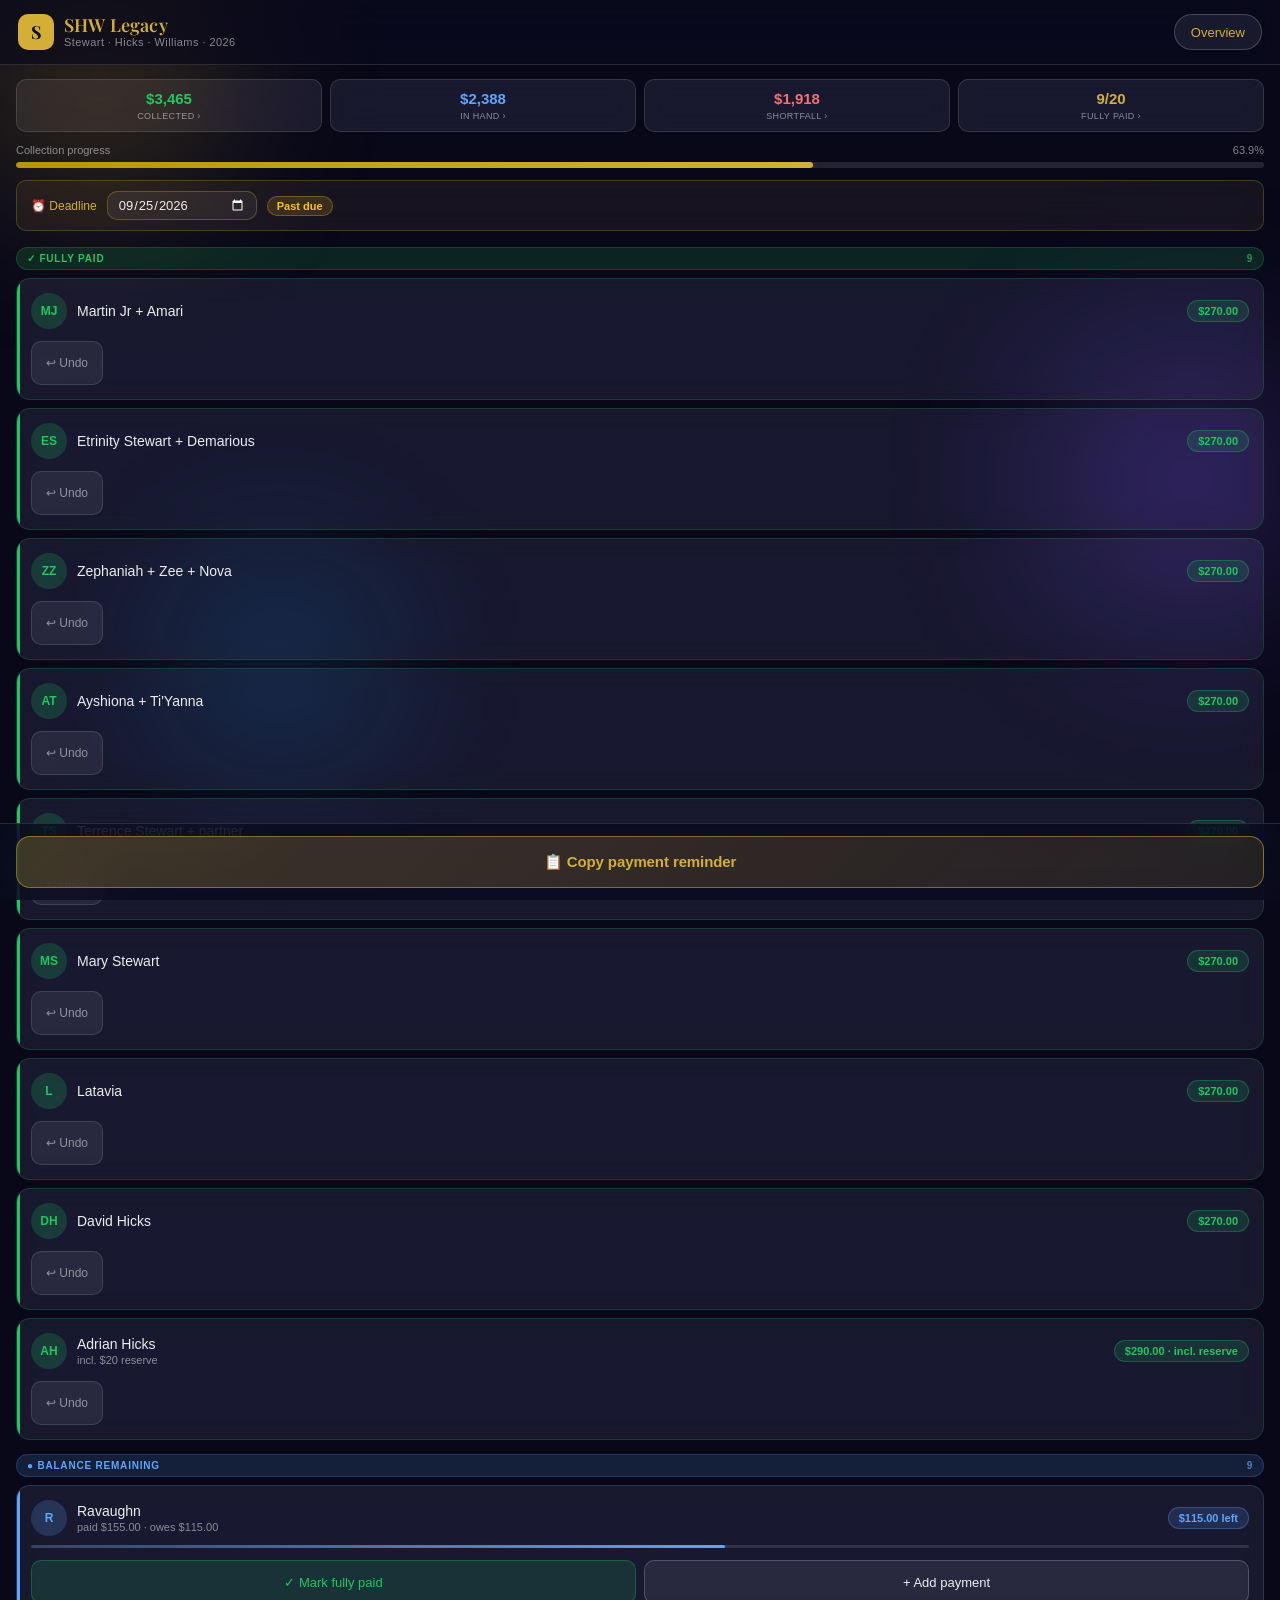
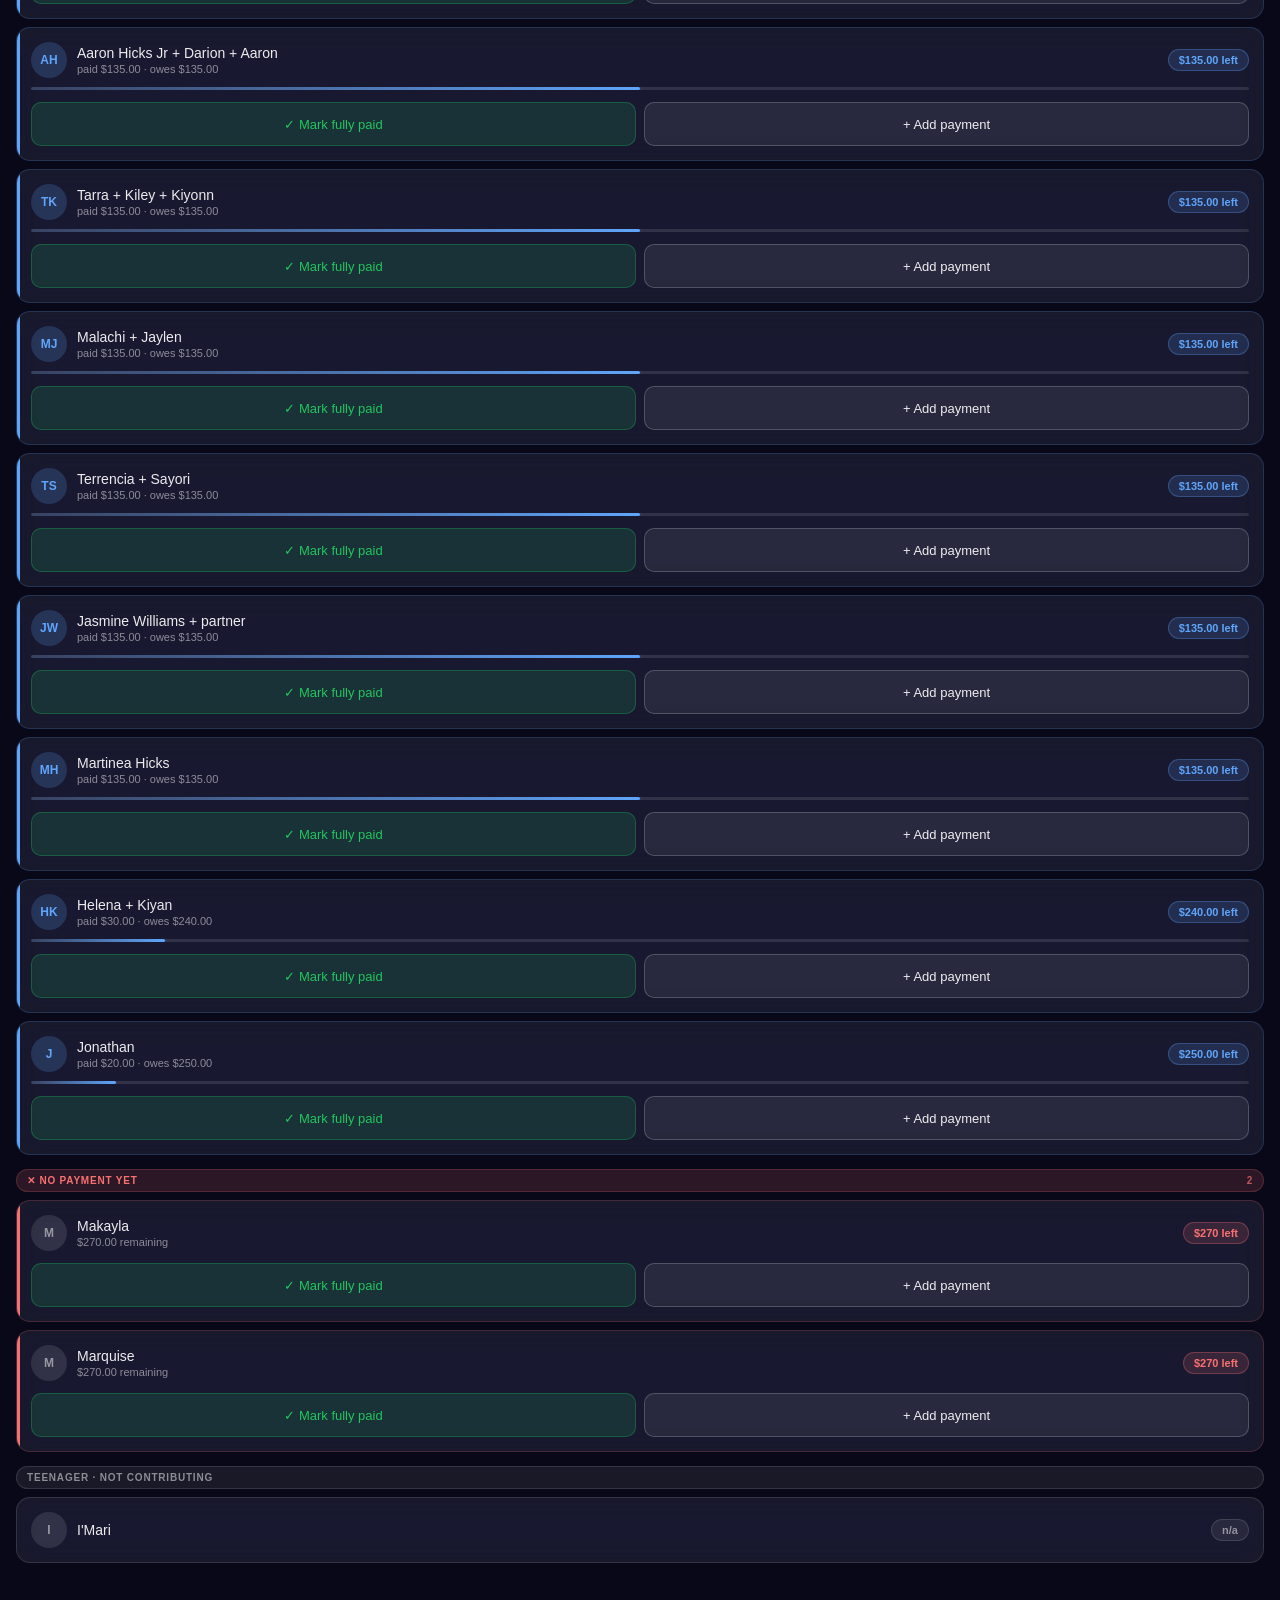
==== index.html @ e74c6cb4 "Rename shw-tracker.html to index.html" ====
<!DOCTYPE html>
<html lang="en">
<head>
<meta charset="UTF-8">
<meta name="viewport" content="width=device-width, initial-scale=1.0, viewport-fit=cover">
<meta name="apple-mobile-web-app-capable" content="yes">
<meta name="apple-mobile-web-app-status-bar-style" content="black-translucent">
<meta name="apple-mobile-web-app-title" content="SHW Tracker">
<meta name="theme-color" content="#0A0A1A">
<title>SHW Legacy — Payment Tracker</title>
<link rel="preconnect" href="https://fonts.googleapis.com">
<link href="https://fonts.googleapis.com/css2?family=Playfair+Display:wght@600;700&display=swap" rel="stylesheet">

<script>
const mf={name:"SHW Legacy 2026",short_name:"SHW Tracker",description:"Stewart · Hicks · Williams Family Reunion Payment Tracker",start_url:"./",display:"standalone",background_color:"#0A0A1A",theme_color:"#D4AF37",icons:[{src:"data:image/svg+xml,%3Csvg xmlns='http://www.w3.org/2000/svg' viewBox='0 0 192 192'%3E%3Crect width='192' height='192' rx='32' fill='%230A0A1A'/%3E%3Ctext x='96' y='135' font-size='110' text-anchor='middle' fill='%23D4AF37' font-family='Georgia,serif' font-weight='bold'%3ES%3C/text%3E%3C/svg%3E",sizes:"192x192",type:"image/svg+xml"}]};
const b=new Blob([JSON.stringify(mf)],{type:'application/json'});
const l=document.createElement('link');l.rel='manifest';l.href=URL.createObjectURL(b);document.head.appendChild(l);
</script>

<style>
:root {
  --gold:      #D4AF37;
  --gold-dim:  #B8960B;
  --gold-glow: rgba(212,175,55,0.25);
  --green:     #22C55E;
  --green-dim: rgba(34,197,94,0.15);
  --blue:      #60A5FA;
  --blue-dim:  rgba(96,165,250,0.15);
  --amber:     #FBBF24;
  --amber-dim: rgba(251,191,36,0.15);
  --red:       #F87171;
  --red-dim:   rgba(248,113,113,0.15);
  --white:     rgba(255,255,255,0.92);
  --muted:     rgba(255,255,255,0.5);
  --faint:     rgba(255,255,255,0.25);
  --glass:     rgba(255,255,255,0.07);
  --glass-md:  rgba(255,255,255,0.11);
  --glass-hv:  rgba(255,255,255,0.14);
  --border:    rgba(255,255,255,0.12);
  --border-md: rgba(255,255,255,0.2);
  --blur:      blur(20px) saturate(180%);
  --blur-sm:   blur(12px) saturate(160%);
  --r:         14px;
  --r-sm:      10px;
  --r-pill:    999px;
}

*, *::before, *::after { box-sizing: border-box; margin: 0; padding: 0; }

html { height: 100%; background: #0A0A1A; }

body {
  font-family: -apple-system, BlinkMacSystemFont, 'SF Pro Text', 'Helvetica Neue', sans-serif;
  min-height: 100dvh;
  background: #080818;
  color: var(--white);
  -webkit-font-smoothing: antialiased;
  overscroll-behavior: none;
  position: relative;
  overflow-x: hidden;
}

/* ── ANIMATED BACKGROUND ORBS ── */
.bg {
  position: fixed;
  inset: 0;
  z-index: 0;
  overflow: hidden;
  pointer-events: none;
}
.orb {
  position: absolute;
  border-radius: 50%;
  filter: blur(80px);
  opacity: 0.55;
  animation: drift linear infinite;
}
.orb-1 {
  width: 360px; height: 360px;
  background: radial-gradient(circle, rgba(212,175,55,0.6), transparent 70%);
  top: -100px; left: -80px;
  animation-duration: 18s;
}
.orb-2 {
  width: 420px; height: 420px;
  background: radial-gradient(circle, rgba(139,92,246,0.5), transparent 70%);
  top: 30%; right: -120px;
  animation-duration: 22s;
  animation-delay: -8s;
}
.orb-3 {
  width: 300px; height: 300px;
  background: radial-gradient(circle, rgba(56,189,248,0.4), transparent 70%);
  bottom: 10%; left: 10%;
  animation-duration: 26s;
  animation-delay: -14s;
}
@keyframes drift {
  0%,100% { transform: translate(0,0) scale(1); }
  33%      { transform: translate(40px,-30px) scale(1.08); }
  66%      { transform: translate(-30px,40px) scale(0.95); }
}

/* ── LAYOUT ── */
.app { position: relative; z-index: 1; }

/* ── HEADER ── */
.header {
  position: sticky;
  top: 0;
  z-index: 100;
  padding-top: env(safe-area-inset-top);
  background: rgba(10,10,26,0.7);
  -webkit-backdrop-filter: var(--blur);
  backdrop-filter: var(--blur);
  border-bottom: 1px solid var(--border);
}
.header-inner {
  display: flex;
  align-items: center;
  justify-content: space-between;
  padding: 14px 18px;
}
.header-brand { display: flex; align-items: center; gap: 10px; }
.header-monogram {
  width: 36px; height: 36px;
  border-radius: 10px;
  background: var(--gold);
  display: flex; align-items: center; justify-content: center;
  font-family: 'Playfair Display', Georgia, serif;
  font-size: 18px;
  font-weight: 700;
  color: #0A0A1A;
  flex-shrink: 0;
}
.header-title {
  font-family: 'Playfair Display', Georgia, serif;
  font-size: 18px;
  font-weight: 600;
  color: var(--gold);
  letter-spacing: 0.01em;
  line-height: 1.1;
}
.header-sub {
  font-size: 11px;
  color: var(--muted);
  letter-spacing: 0.04em;
}
.overview-btn {
  background: var(--glass);
  -webkit-backdrop-filter: var(--blur-sm);
  backdrop-filter: var(--blur-sm);
  border: 1px solid var(--border-md);
  border-radius: var(--r-pill);
  color: var(--gold);
  font-size: 13px;
  font-weight: 500;
  padding: 8px 16px;
  cursor: pointer;
  font-family: inherit;
  min-height: 36px;
  -webkit-tap-highlight-color: transparent;
  transition: background 0.15s, box-shadow 0.15s;
}
.overview-btn:active {
  background: var(--glass-md);
  box-shadow: 0 0 16px var(--gold-glow);
}

/* ── STATS ── */
.stats-wrap {
  padding: 14px 16px 0;
  display: grid;
  grid-template-columns: repeat(4,1fr);
  gap: 8px;
}
.stat-card {
  background: var(--glass);
  -webkit-backdrop-filter: var(--blur-sm);
  backdrop-filter: var(--blur-sm);
  border: 1px solid var(--border);
  border-radius: var(--r-sm);
  padding: 10px 8px;
  text-align: center;
}
.stat-v {
  font-size: 15px;
  font-weight: 600;
  line-height: 1.2;
  color: var(--white);
}
.stat-v.gold  { color: var(--gold); }
.stat-v.green { color: var(--green); }
.stat-v.red   { color: var(--red); }
.stat-v.blue  { color: var(--blue); }
.stat-l {
  font-size: 9px;
  color: var(--muted);
  margin-top: 3px;
  letter-spacing: 0.04em;
  text-transform: uppercase;
}
.stat-tap {
  cursor: pointer;
  -webkit-tap-highlight-color: transparent;
  transition: background 0.15s, transform 0.1s;
}
.stat-tap:active {
  background: var(--glass-hv);
  transform: scale(0.96);
}

/* ── PROGRESS ── */
.prog-wrap {
  padding: 12px 16px;
}
.prog-row {
  display: flex;
  justify-content: space-between;
  font-size: 11px;
  color: var(--muted);
  margin-bottom: 6px;
}
.track {
  height: 6px;
  background: var(--glass-md);
  border-radius: 3px;
  overflow: hidden;
}
.track-fill {
  height: 100%;
  border-radius: 3px;
  background: linear-gradient(90deg, var(--gold-dim), var(--gold));
  transition: width 0.5s cubic-bezier(.4,0,.2,1);
  box-shadow: 0 0 10px var(--gold-glow);
}

/* ── DEADLINE ── */
.deadline-wrap {
  margin: 0 16px 4px;
  background: rgba(212,175,55,0.08);
  -webkit-backdrop-filter: var(--blur-sm);
  backdrop-filter: var(--blur-sm);
  border: 1px solid rgba(212,175,55,0.25);
  border-radius: var(--r-sm);
  padding: 10px 14px;
  display: flex;
  align-items: center;
  gap: 10px;
}
.deadline-lbl {
  font-size: 12px;
  font-weight: 500;
  color: var(--gold);
  white-space: nowrap;
}
.deadline-input {
  flex: 1;
  background: rgba(255,255,255,0.06);
  border: 1px solid rgba(212,175,55,0.3);
  border-radius: var(--r-sm);
  color: var(--white);
  font-size: 13px;
  font-family: inherit;
  padding: 5px 10px;
  max-width: 150px;
  -webkit-appearance: none;
  color-scheme: dark;
}
.deadline-input:focus { outline: none; border-color: var(--gold); }
.countdown-badge {
  font-size: 11px;
  font-weight: 600;
  color: var(--amber);
  background: var(--amber-dim);
  border: 1px solid rgba(251,191,36,0.3);
  border-radius: var(--r-pill);
  padding: 3px 9px;
  white-space: nowrap;
}

/* ── CONTENT ── */
.content {
  padding: 8px 16px calc(env(safe-area-inset-bottom) + 88px);
}

/* ── SECTION HEADS ── */
.sec-head {
  display: flex;
  align-items: center;
  gap: 7px;
  font-size: 10px;
  font-weight: 600;
  letter-spacing: 0.08em;
  text-transform: uppercase;
  padding: 5px 10px;
  border-radius: var(--r-pill);
  margin: 14px 0 8px;
}
.sec-head:first-child { margin-top: 4px; }
.sh-green { background: var(--green-dim); color: var(--green); border: 1px solid rgba(34,197,94,0.2); }
.sh-blue  { background: var(--blue-dim);  color: var(--blue);  border: 1px solid rgba(96,165,250,0.2); }
.sh-amber { background: var(--amber-dim); color: var(--amber); border: 1px solid rgba(251,191,36,0.2); }
.sh-red   { background: var(--red-dim);   color: var(--red);   border: 1px solid rgba(248,113,113,0.2); }
.sh-gray  { background: var(--glass);     color: var(--muted); border: 1px solid var(--border); }
.sec-ct { margin-left: auto; opacity: 0.7; }

/* ── PERSON CARD ── */
.pcard {
  background: var(--glass);
  -webkit-backdrop-filter: var(--blur-sm);
  backdrop-filter: var(--blur-sm);
  border: 1px solid var(--border);
  border-radius: var(--r);
  padding: 14px;
  margin-bottom: 8px;
  transition: border-color 0.2s;
  position: relative;
  overflow: hidden;
}
.pcard::before {
  content: '';
  position: absolute;
  left: 0; top: 0; bottom: 0;
  width: 3px;
  border-radius: 3px 0 0 3px;
  background: var(--card-accent, transparent);
}
.pcard-green { --card-accent: var(--green); border-color: rgba(34,197,94,0.2); }
.pcard-blue  { --card-accent: var(--blue);  border-color: rgba(96,165,250,0.2); }
.pcard-amber { --card-accent: var(--amber); border-color: rgba(251,191,36,0.2); }
.pcard-red   { --card-accent: var(--red);   border-color: rgba(248,113,113,0.2); }

.ptop { display: flex; align-items: center; gap: 10px; }
.av {
  width: 36px; height: 36px;
  border-radius: 50%;
  display: flex; align-items: center; justify-content: center;
  font-size: 12px; font-weight: 600; flex-shrink: 0;
}
.av-g  { background: rgba(34,197,94,0.2);  color: var(--green); }
.av-b  { background: rgba(96,165,250,0.2); color: var(--blue); }
.av-gl { background: rgba(212,175,55,0.2); color: var(--gold); }
.av-d  { background: var(--glass-md); color: var(--muted); }

.pinfo { flex: 1; min-width: 0; }
.pname {
  font-size: 14px; font-weight: 500; color: var(--white);
  white-space: nowrap; overflow: hidden; text-overflow: ellipsis;
}
.psub { font-size: 11px; color: var(--muted); margin-top: 2px; }

.badge {
  font-size: 11px; font-weight: 600;
  padding: 4px 10px; border-radius: var(--r-pill);
  white-space: nowrap; flex-shrink: 0;
  border: 1px solid;
}
.bg-green { background: var(--green-dim); color: var(--green); border-color: rgba(34,197,94,0.3); }
.bg-blue  { background: var(--blue-dim);  color: var(--blue);  border-color: rgba(96,165,250,0.3); }
.bg-amber { background: var(--amber-dim); color: var(--amber); border-color: rgba(251,191,36,0.3); }
.bg-red   { background: var(--red-dim);   color: var(--red);   border-color: rgba(248,113,113,0.3); }
.bg-gray  { background: var(--glass);     color: var(--muted); border-color: var(--border); }

/* mini progress */
.mini-track {
  height: 3px;
  background: var(--glass-md);
  border-radius: 2px;
  overflow: hidden;
  margin: 9px 0 0;
}
.mini-fill {
  height: 100%;
  border-radius: 2px;
  background: linear-gradient(90deg, var(--blue-dim), var(--blue));
  transition: width 0.3s;
  box-shadow: 0 0 6px rgba(96,165,250,0.4);
}

/* ── BUTTONS ── */
.btn-row { display: flex; gap: 8px; margin-top: 12px; }
.btn {
  flex: 1;
  min-height: 44px;
  border-radius: var(--r-sm);
  font-size: 13px; font-weight: 500;
  font-family: inherit;
  cursor: pointer;
  border: 1px solid;
  -webkit-tap-highlight-color: transparent;
  transition: opacity 0.15s, box-shadow 0.15s;
  display: flex; align-items: center; justify-content: center; gap: 5px;
}
.btn:active { opacity: 0.7; }
.btn-paid {
  background: rgba(34,197,94,0.15);
  color: var(--green);
  border-color: rgba(34,197,94,0.3);
}
.btn-paid:active { box-shadow: 0 0 14px rgba(34,197,94,0.3); }
.btn-partial {
  background: var(--glass);
  color: var(--white);
  border-color: var(--border-md);
}
.btn-undo {
  flex: 0 0 auto; padding: 0 14px;
  background: var(--glass);
  color: var(--muted);
  border-color: var(--border);
  font-size: 12px;
}

/* partial input */
.partial-wrap {
  margin-top: 10px;
  background: rgba(255,255,255,0.04);
  border: 1px solid var(--border);
  border-radius: var(--r-sm);
  padding: 12px;
}
.partial-lbl { font-size: 11px; color: var(--muted); margin-bottom: 8px; }
.partial-row { display: flex; gap: 8px; align-items: center; }
.dollar { font-size: 16px; color: var(--muted); }
.partial-inp {
  flex: 1; height: 44px;
  background: rgba(255,255,255,0.06);
  border: 1px solid var(--border-md);
  border-radius: var(--r-sm);
  color: var(--white);
  font-size: 16px; font-family: inherit;
  padding: 0 12px;
  -webkit-appearance: none;
}
.partial-inp:focus { outline: none; border-color: var(--blue); box-shadow: 0 0 0 3px rgba(96,165,250,0.15); }
.btn-apply {
  height: 44px; padding: 0 18px;
  background: rgba(96,165,250,0.2);
  color: var(--blue);
  border: 1px solid rgba(96,165,250,0.35);
  border-radius: var(--r-sm);
  font-size: 13px; font-weight: 600;
  font-family: inherit; cursor: pointer;
  white-space: nowrap;
  -webkit-tap-highlight-color: transparent;
}
.btn-apply:active { opacity: 0.7; }
.btn-x {
  height: 44px; padding: 0 10px;
  background: none; border: none;
  color: var(--muted); font-size: 16px; cursor: pointer;
}

/* ── COPY FOOTER ── */
.copy-footer {
  position: fixed; bottom: 0; left: 0; right: 0; z-index: 99;
  padding: 12px 16px calc(env(safe-area-inset-bottom) + 12px);
  background: rgba(10,10,26,0.75);
  -webkit-backdrop-filter: var(--blur);
  backdrop-filter: var(--blur);
  border-top: 1px solid var(--border);
}
.copy-btn {
  width: 100%; height: 52px;
  background: linear-gradient(135deg, rgba(212,175,55,0.25), rgba(212,175,55,0.12));
  border: 1px solid rgba(212,175,55,0.5);
  border-radius: var(--r);
  color: var(--gold);
  font-size: 15px; font-weight: 600;
  font-family: inherit; cursor: pointer;
  display: flex; align-items: center; justify-content: center; gap: 8px;
  -webkit-tap-highlight-color: transparent;
  transition: box-shadow 0.2s, background 0.2s;
  letter-spacing: -0.1px;
}
.copy-btn:active { box-shadow: 0 0 30px var(--gold-glow); }
.copy-btn.copied {
  background: linear-gradient(135deg, rgba(34,197,94,0.25), rgba(34,197,94,0.12));
  border-color: rgba(34,197,94,0.5);
  color: var(--green);
}

/* ── MODAL ── */
.modal-overlay {
  position: fixed; inset: 0; z-index: 200;
  background: rgba(0,0,0,0.6);
  display: none; align-items: flex-end;
  -webkit-backdrop-filter: blur(6px);
  backdrop-filter: blur(6px);
}
.modal-overlay.open { display: flex; }
.modal {
  width: 100%;
  max-height: 88dvh;
  overflow-y: auto;
  background: rgba(15,15,35,0.92);
  -webkit-backdrop-filter: var(--blur);
  backdrop-filter: var(--blur);
  border: 1px solid var(--border-md);
  border-radius: 24px 24px 0 0;
  padding-bottom: calc(env(safe-area-inset-bottom) + 24px);
  animation: slideUp 0.32s cubic-bezier(0.34,1.3,0.64,1);
}
@keyframes slideUp { from { transform: translateY(100%); } to { transform: translateY(0); } }
.modal-handle { width: 36px; height: 4px; background: var(--glass-hv); border-radius: 2px; margin: 14px auto 0; }
.modal-hdr {
  display: flex; align-items: center; justify-content: space-between;
  padding: 16px 20px 14px;
  border-bottom: 1px solid var(--border);
}
.modal-title {
  font-family: 'Playfair Display', Georgia, serif;
  font-size: 20px; font-weight: 600; color: var(--gold);
}
.modal-close {
  width: 30px; height: 30px; border-radius: 50%;
  background: var(--glass-md); border: 1px solid var(--border);
  color: var(--muted); font-size: 14px; cursor: pointer;
  display: flex; align-items: center; justify-content: center;
}
.modal-body { padding: 18px 20px; }

/* overview sections */
.ov-sec { margin-bottom: 20px; }
.ov-sec-title {
  font-size: 10px; font-weight: 600; letter-spacing: 0.08em;
  text-transform: uppercase; color: var(--muted); margin-bottom: 10px;
}
.ov-big {
  background: var(--glass);
  border: 1px solid var(--border);
  border-radius: var(--r);
  padding: 14px 16px;
  display: flex; justify-content: space-between; align-items: center;
  margin-bottom: 8px;
}
.ov-big-lbl { font-size: 12px; color: var(--muted); margin-bottom: 4px; }
.ov-big-val { font-size: 24px; font-weight: 600; }
.ov-row {
  display: flex; justify-content: space-between; align-items: center;
  padding: 9px 0; border-bottom: 1px solid var(--border);
  font-size: 13px;
}
.ov-row:last-child { border-bottom: none; }
.ov-lbl { color: var(--muted); }
.ov-val { font-weight: 600; color: var(--white); }
.ov-val.green { color: var(--green); }
.ov-val.red   { color: var(--red); }
.ov-val.blue  { color: var(--blue); }
.ov-val.amber { color: var(--amber); }
.ov-val.gold  { color: var(--gold); }

/* ── TOAST ── */
.toast {
  position: fixed; z-index: 300;
  bottom: calc(env(safe-area-inset-bottom) + 96px);
  left: 50%; transform: translateX(-50%) translateY(12px);
  background: rgba(30,30,50,0.95);
  -webkit-backdrop-filter: var(--blur-sm);
  backdrop-filter: var(--blur-sm);
  border: 1px solid var(--border-md);
  color: var(--white); padding: 10px 20px;
  border-radius: var(--r-pill); font-size: 13px; font-weight: 500;
  opacity: 0; transition: opacity 0.2s, transform 0.2s;
  pointer-events: none; white-space: nowrap;
  box-shadow: 0 8px 32px rgba(0,0,0,0.4);
}
.toast.show { opacity: 1; transform: translateX(-50%) translateY(0); }
</style>
</head>
<body>
<div class="bg">
  <div class="orb orb-1"></div>
  <div class="orb orb-2"></div>
  <div class="orb orb-3"></div>
</div>

<div class="app">
  <!-- HEADER -->
  <div class="header">
    <div class="header-inner">
      <div class="header-brand">
        <div class="header-monogram">S</div>
        <div>
          <div class="header-title">SHW Legacy</div>
          <div class="header-sub">Stewart · Hicks · Williams · 2026</div>
        </div>
      </div>
      <button class="overview-btn" onclick="openOv()">Overview</button>
    </div>
  </div>

  <!-- STATS -->
  <div class="stats-wrap">
    <div class="stat-card stat-tap" onclick="showStatDetail('collected')"><div class="stat-v green" id="s-col">$0</div><div class="stat-l">Collected ›</div></div>
    <div class="stat-card stat-tap" onclick="showStatDetail('inhand')"><div class="stat-v blue"  id="s-hand">$0</div><div class="stat-l">In hand ›</div></div>
    <div class="stat-card stat-tap" onclick="showStatDetail('shortfall')"><div class="stat-v red"   id="s-short">$0</div><div class="stat-l">Shortfall ›</div></div>
    <div class="stat-card stat-tap" onclick="showStatDetail('fullpaid')"><div class="stat-v gold"  id="s-full">0/20</div><div class="stat-l">Fully paid ›</div></div>
  </div>

  <!-- PROGRESS -->
  <div class="prog-wrap">
    <div class="prog-row"><span>Collection progress</span><span id="prog-pct">0%</span></div>
    <div class="track"><div class="track-fill" id="prog-fill" style="width:0%"></div></div>
  </div>

  <!-- DEADLINE -->
  <div class="deadline-wrap">
    <div class="deadline-lbl">⏰ Deadline</div>
    <input class="deadline-input" type="date" id="deadline" value="2026-09-25" onchange="onDL()">
    <div class="countdown-badge" id="cdown"></div>
  </div>

  <!-- PEOPLE -->
  <div class="content" id="content"></div>
</div>

<!-- COPY FOOTER -->
<div class="copy-footer">
  <button class="copy-btn" id="copyBtn" onclick="doCopy()">
    📋 Copy payment reminder
  </button>
</div>

<!-- STAT DETAIL MODAL -->
<div class="modal-overlay" id="stat-overlay" onclick="closeStatIfOutside(event)">
  <div class="modal" id="stat-modal">
    <div class="modal-handle"></div>
    <div class="modal-hdr">
      <div class="modal-title" id="stat-title">Detail</div>
      <button class="modal-close" onclick="closeStat()">✕</button>
    </div>
    <div class="modal-body" id="stat-body"></div>
  </div>
</div>

<!-- OVERVIEW MODAL -->
<div class="modal-overlay" id="ov-overlay" onclick="closeOvOutside(event)">
  <div class="modal" id="ov-modal">
    <div class="modal-handle"></div>
    <div class="modal-hdr">
      <div class="modal-title">Overview</div>
      <button class="modal-close" onclick="closeOv()">✕</button>
    </div>
    <div class="modal-body" id="ov-body"></div>
  </div>
</div>

<!-- TOAST -->
<div class="toast" id="toast"></div>

<script>
const DEPOSITS=1076.66,HOUSE_TOT=5383.23,HOUSE_OWD=4306.57,MAX_FULL=5420,LS='shw_glass_v1';

const PP=[
  {id:'martinJr', f:'Martin Jr', n:'Martin Jr + Amari',              g:1,b:270,full:270},
  {id:'etrinity', f:'Etrinity',  n:'Etrinity Stewart + Demarious',   g:1,b:270,full:270},
  {id:'zephaniah',f:'Zephaniah', n:'Zephaniah + Zee + Nova',         g:1,b:270,full:270},
  {id:'ayshiona', f:'Ayshiona',  n:"Ayshiona + Ti'Yanna",            g:1,b:270,full:270},
  {id:'terrence', f:'Terrence',  n:'Terrence Stewart + partner',     g:1,b:270,full:270},
  {id:'mary',     f:'Mary',      n:'Mary Stewart',                   g:0,b:270,full:270},
  {id:'latavia',  f:'Latavia',   n:'Latavia',                        g:0,b:270,full:270},
  {id:'david',    f:'David',     n:'David Hicks',                    g:0,b:270,full:270},
  {id:'adrian',   f:'Adrian',    n:'Adrian Hicks',                   g:0,b:290,full:290,note:'incl. $20 reserve'},
  {id:'ravaughn', f:'Ravaughn',  n:'Ravaughn',                       g:0,b:155,full:270,note:'Phase 1 + $20 reserve'},
  {id:'aaron',    f:'Aaron',     n:'Aaron Hicks Jr + Darion + Aaron',g:1,b:135,full:270},
  {id:'tarra',    f:'Tarra',     n:'Tarra + Kiley + Kiyonn',         g:1,b:135,full:270},
  {id:'malachi',  f:'Malachi',   n:'Malachi + Jaylen',               g:1,b:135,full:270},
  {id:'terrencia',f:'Terrencia', n:'Terrencia + Sayori',             g:1,b:135,full:270},
  {id:'jasmine',  f:'Jasmine',   n:'Jasmine Williams + partner',     g:1,b:135,full:270},
  {id:'martinea', f:'Martinea',  n:'Martinea Hicks',                 g:0,b:135,full:270},
  {id:'helena',   f:'Helena',    n:'Helena + Kiyan',                 g:1,b:30, full:270,note:'$30 reserve'},
  {id:'jonathan', f:'Jonathan',  n:'Jonathan',                       g:0,b:20, full:270,note:'$20 reserve'},
  {id:'makayla',  f:'Makayla',   n:'Makayla',                        g:0,b:0,  full:270},
  {id:'marquise', f:'Marquise',  n:'Marquise',                       g:0,b:0,  full:270},
  {id:'imari',    f:"I'Mari",    n:"I'Mari",                         g:0,b:null,full:0,teen:1},
];

let S={},PO=null;

function ini(n){return n.split(' ').filter(w=>w&&w!=='+').map(w=>w[0]).join('').slice(0,2).toUpperCase();}
function fm(n){return '$'+parseFloat(n).toLocaleString('en-US',{minimumFractionDigits:2,maximumFractionDigits:2});}
function fms(n){return '$'+Math.round(n).toLocaleString('en-US');}

function load(){
  try{
    const d=JSON.parse(localStorage.getItem(LS)||'{}');
    PP.forEach(p=>{S[p.id]=(p.id in d)?d[p.id]:p.b;});
    if(d._dl)document.getElementById('deadline').value=d._dl;
  }catch(e){PP.forEach(p=>{S[p.id]=p.b;});}
}
function save(){
  try{localStorage.setItem(LS,JSON.stringify({...S,_dl:document.getElementById('deadline').value}));}catch(e){}
}

function totalCol(){return PP.filter(p=>!p.teen).reduce((s,p)=>s+(S[p.id]||0),0);}

function upStats(){
  const col=totalCol(),hand=Math.max(col-DEPOSITS,0),short=Math.max(HOUSE_OWD-hand,0);
  const fp=PP.filter(p=>!p.teen&&(S[p.id]||0)>=p.full).length,pct=Math.min(col/MAX_FULL*100,100);
  document.getElementById('s-col').textContent=fms(col);
  document.getElementById('s-hand').textContent=fms(hand);
  document.getElementById('s-short').textContent=fms(short);
  document.getElementById('s-full').textContent=fp+'/20';
  document.getElementById('prog-fill').style.width=pct.toFixed(1)+'%';
  document.getElementById('prog-pct').textContent=pct.toFixed(1)+'%';
  upCD();
}

function upCD(){
  const v=document.getElementById('deadline').value,el=document.getElementById('cdown');
  if(!v){el.textContent='';return;}
  const d=Math.ceil((new Date(v+'T00:00:00')-new Date())/(864e5));
  el.textContent=d<0?'Past due':d===0?'Due today':d===1?'1 day left':d+' days left';
}

function onDL(){save();upStats();}

function markPaid(id){
  const p=PP.find(x=>x.id===id);S[id]=p.full;PO=null;save();render();toast(p.f+' marked fully paid ✓');}
function undo(id){
  const p=PP.find(x=>x.id===id);S[id]=p.b;save();render();toast('Payment reset for '+p.f);}
function togPart(id){
  PO=PO===id?null:id;render();
  if(PO)setTimeout(()=>{const i=document.getElementById('pi_'+id);if(i){i.focus();i.select();}},80);
}
function applyPart(id){
  const i=document.getElementById('pi_'+id),v=parseFloat(i.value);
  if(isNaN(v)||v<=0){i.style.borderColor='var(--red)';return;}
  const p=PP.find(x=>x.id===id),prev=S[id]||0;
  S[id]=parseFloat(Math.min(prev+v,p.full).toFixed(2));
  PO=null;save();render();
  const ow=p.full-S[id];
  toast(ow<=0?p.f+' is now fully paid ✓':fm(v)+' added · '+fm(ow)+' remaining');
}

function render(){
  const paid=PP.filter(p=>!p.teen&&(S[p.id]||0)>=p.full);
  const part=PP.filter(p=>!p.teen&&(S[p.id]||0)>0&&(S[p.id]||0)<p.full);
  const zero=PP.filter(p=>!p.teen&&(S[p.id]||0)===0);
  const teen=PP.filter(p=>p.teen);

  let h='';

  if(paid.length){
    h+=`<div class="sec-head sh-green">✓ Fully paid<span class="sec-ct">${paid.length}</span></div>`;
    paid.forEach(p=>{
      const amt=S[p.id],lbl=amt>270?fm(amt)+' · incl. reserve':fm(amt);
      h+=`<div class="pcard pcard-green">
        <div class="ptop">
          <div class="av av-g">${ini(p.n)}</div>
          <div class="pinfo"><div class="pname">${p.n}</div>${p.note?`<div class="psub">${p.note}</div>`:''}</div>
          <span class="badge bg-green">${lbl}</span>
        </div>
        <div class="btn-row"><button class="btn btn-undo" onclick="undo('${p.id}')">↩ Undo</button></div>
      </div>`;
    });
  }

  if(part.length){
    h+=`<div class="sec-head sh-blue">● Balance remaining<span class="sec-ct">${part.length}</span></div>`;
    part.forEach(p=>{
      const pd=S[p.id]||0,ow=p.full-pd,pct=(pd/p.full*100).toFixed(0),op=PO===p.id;
      h+=`<div class="pcard pcard-blue">
        <div class="ptop">
          <div class="av av-b">${ini(p.n)}</div>
          <div class="pinfo"><div class="pname">${p.n}</div><div class="psub">paid ${fm(pd)} · owes ${fm(ow)}</div></div>
          <span class="badge bg-blue">${fm(ow)} left</span>
        </div>
        <div class="mini-track"><div class="mini-fill" style="width:${pct}%"></div></div>
        <div class="btn-row">
          <button class="btn btn-paid" onclick="markPaid('${p.id}')">✓ Mark fully paid</button>
          <button class="btn btn-partial" onclick="togPart('${p.id}')">${op?'Cancel':'+ Add payment'}</button>
        </div>
        ${op?`<div class="partial-wrap"><div class="partial-lbl">How much did they pay?</div>
          <div class="partial-row">
            <span class="dollar">$</span>
            <input class="partial-inp" id="pi_${p.id}" type="number" inputmode="decimal" min="1" max="${ow}" step="1" placeholder="e.g. 50">
            <button class="btn-apply" onclick="applyPart('${p.id}')">Apply</button>
            <button class="btn-x" onclick="togPart('${p.id}')">✕</button>
          </div></div>`:''}
      </div>`;
    });
  }

  if(zero.length){
    h+=`<div class="sec-head sh-red">✕ No payment yet<span class="sec-ct">${zero.length}</span></div>`;
    zero.forEach(p=>{
      const op=PO===p.id;
      h+=`<div class="pcard pcard-red">
        <div class="ptop">
          <div class="av av-d">${ini(p.n)}</div>
          <div class="pinfo"><div class="pname">${p.n}</div><div class="psub">$270.00 remaining</div></div>
          <span class="badge bg-red">$270 left</span>
        </div>
        <div class="btn-row">
          <button class="btn btn-paid" onclick="markPaid('${p.id}')">✓ Mark fully paid</button>
          <button class="btn btn-partial" onclick="togPart('${p.id}')">${op?'Cancel':'+ Add payment'}</button>
        </div>
        ${op?`<div class="partial-wrap"><div class="partial-lbl">How much did they pay?</div>
          <div class="partial-row">
            <span class="dollar">$</span>
            <input class="partial-inp" id="pi_${p.id}" type="number" inputmode="decimal" min="1" max="270" step="1" placeholder="e.g. 50">
            <button class="btn-apply" onclick="applyPart('${p.id}')">Apply</button>
            <button class="btn-x" onclick="togPart('${p.id}')">✕</button>
          </div></div>`:''}
      </div>`;
    });
  }

  h+=`<div class="sec-head sh-gray">Teenager · not contributing</div>`;
  teen.forEach(p=>{
    h+=`<div class="pcard"><div class="ptop">
      <div class="av av-d">${ini(p.n)}</div>
      <div class="pinfo"><div class="pname">${p.n}</div></div>
      <span class="badge bg-gray">n/a</span>
    </div></div>`;
  });

  document.getElementById('content').innerHTML=h;
  upStats();
}

// OVERVIEW
function openOv(){
  const col=totalCol(),hand=Math.max(col-DEPOSITS,0),short=Math.max(HOUSE_OWD-hand,0);
  const fp=PP.filter(p=>!p.teen&&(S[p.id]||0)>=p.full).length;
  const pt=PP.filter(p=>!p.teen&&(S[p.id]||0)>0&&(S[p.id]||0)<p.full).length;
  const np=PP.filter(p=>!p.teen&&(S[p.id]||0)===0).length;
  const ow=PP.filter(p=>!p.teen).reduce((s,p)=>s+Math.max(p.full-(S[p.id]||0),0),0);
  const pct=(col/MAX_FULL*100).toFixed(1);
  const dl=document.getElementById('deadline').value;
  const dlf=dl?new Date(dl+'T00:00:00').toLocaleDateString('en-US',{month:'long',day:'numeric',year:'numeric'}):'—';
  const dd=dl?Math.ceil((new Date(dl+'T00:00:00')-new Date())/864e5):null;
  const dds=dd!==null?(dd<0?'Past due':dd===0?'Due today':dd+' days left'):'';

  document.getElementById('ov-body').innerHTML=`
    <div class="ov-sec">
      <div class="ov-sec-title">Collection</div>
      <div class="ov-big">
        <div><div class="ov-big-lbl">Collected so far</div><div class="ov-big-val green">${fms(col)}</div></div>
        <div style="text-align:right"><div class="ov-big-lbl">Progress</div><div class="ov-big-val gold">${pct}%</div></div>
      </div>
      <div class="ov-row"><span class="ov-lbl">Deposits paid</span><span class="ov-val amber">${fm(DEPOSITS)}</span></div>
      <div class="ov-row"><span class="ov-lbl">Remaining in hand</span><span class="ov-val blue">${fm(hand)}</span></div>
    </div>
    <div class="ov-sec">
      <div class="ov-sec-title">Houses</div>
      <div class="ov-row"><span class="ov-lbl">Total house cost</span><span class="ov-val">${fm(HOUSE_TOT)}</span></div>
      <div class="ov-row"><span class="ov-lbl">Still owed on houses</span><span class="ov-val red">${fm(HOUSE_OWD)}</span></div>
      <div class="ov-row"><span class="ov-lbl">Shortfall right now</span><span class="ov-val red">${fm(short)}</span></div>
    </div>
    <div class="ov-sec">
      <div class="ov-sec-title">People</div>
      <div class="ov-row"><span class="ov-lbl">Fully paid</span><span class="ov-val green">${fp} of 20</span></div>
      <div class="ov-row"><span class="ov-lbl">Partial payment</span><span class="ov-val blue">${pt} people</span></div>
      <div class="ov-row"><span class="ov-lbl">No payment yet</span><span class="ov-val red">${np} people</span></div>
      <div class="ov-row"><span class="ov-lbl">Total still owed</span><span class="ov-val amber">${fm(ow)}</span></div>
    </div>
    <div class="ov-sec">
      <div class="ov-sec-title">If everyone pays in full</div>
      <div class="ov-row"><span class="ov-lbl">Total collected</span><span class="ov-val">${fm(MAX_FULL)}</span></div>
      <div class="ov-row"><span class="ov-lbl">Total house cost</span><span class="ov-val">${fm(HOUSE_TOT)}</span></div>
      <div class="ov-row"><span class="ov-lbl">Surplus</span><span class="ov-val green">$36.77</span></div>
    </div>
    <div class="ov-sec">
      <div class="ov-sec-title">Deadline</div>
      <div class="ov-row"><span class="ov-lbl">Payment due by</span><span class="ov-val gold">${dlf}</span></div>
      ${dds?`<div class="ov-row"><span class="ov-lbl">Time remaining</span><span class="ov-val amber">${dds}</span></div>`:''}
    </div>`;

  document.getElementById('ov-overlay').classList.add('open');
  document.body.style.overflow='hidden';
}
function closeOv(){document.getElementById('ov-overlay').classList.remove('open');document.body.style.overflow='';}
function closeOvOutside(e){if(e.target===document.getElementById('ov-overlay'))closeOv();}

// COPY
function doCopy(){
  const wb=PP.filter(p=>!p.teen&&(S[p.id]||0)<p.full);
  const pt=wb.filter(p=>(S[p.id]||0)>0),zr=wb.filter(p=>(S[p.id]||0)===0);
  const dl=document.getElementById('deadline').value;
  const dlf=dl?new Date(dl+'T00:00:00').toLocaleDateString('en-US',{month:'long',day:'numeric',year:'numeric'}):'';
  const dd=dl?Math.ceil((new Date(dl+'T00:00:00')-new Date())/864e5):null;
  const dds=dd!==null?(dd<0?'past due':dd===0?'due today':dd===1?'1 day left':dd+' days left'):'';

  let msg=`SHW Legacy Reunion 2026 — Balance Reminder\n━━━━━━━━━━━━━━━━━━━━━\n`;
  if(dlf)msg+=`⏰ Payment deadline: ${dlf}${dds?' · '+dds:''}\n`;
  msg+=`\n`;
  if(pt.length){
    msg+=`🔵 Balance remaining:\n`;
    pt.forEach(p=>{const ow=p.full-(S[p.id]||0);msg+=`${p.g?'👥':'🧍'}  ${p.f} — ${fm(ow)} still owed\n`;});
    msg+=`\n`;
  }
  if(zr.length){
    msg+=`❌ No payment yet:\n`;
    zr.forEach(p=>{msg+=`${p.g?'👥':'🧍'}  ${p.f} — ${fm(p.full)} still owed\n`;});
    msg+=`\n`;
  }
  msg+=`━━━━━━━━━━━━━━━━━━━━━\n💳 Payment methods: Zelle · Apple Pay · Cash App · Cash\n`;
  if(dlf)msg+=`📅 ${dds?dds.charAt(0).toUpperCase()+dds.slice(1)+' — please':'Please'} send your payment before ${dlf}\nStewart · Hicks · Williams · 2026 🙏`;

  navigator.clipboard.writeText(msg).then(done).catch(()=>{
    const t=document.createElement('textarea');t.value=msg;t.style.cssText='position:fixed;opacity:0';
    document.body.appendChild(t);t.select();try{document.execCommand('copy');}catch(e){}document.body.removeChild(t);done();
  });
  function done(){
    const b=document.getElementById('copyBtn');
    b.textContent='✓ Copied! Paste into your text';b.classList.add('copied');
    setTimeout(()=>{b.textContent='📋 Copy payment reminder';b.classList.remove('copied');},3000);
  }
}

function toast(msg){
  const t=document.getElementById('toast');t.textContent=msg;t.classList.add('show');
  setTimeout(()=>t.classList.remove('show'),2200);
}

// ── STAT DETAIL POPUPS ──
function showStatDetail(type){
  const col=totalCol(),hand=Math.max(col-DEPOSITS,0),short=Math.max(HOUSE_OWD-hand,0);
  const fp=PP.filter(p=>!p.teen&&(S[p.id]||0)>=p.full);
  const pt=PP.filter(p=>!p.teen&&(S[p.id]||0)>0&&(S[p.id]||0)<p.full);
  const zr=PP.filter(p=>!p.teen&&(S[p.id]||0)===0);
  let title='',body='';

  if(type==='collected'){
    title='Total collected';
    const rows=PP.filter(p=>!p.teen&&(S[p.id]||0)>0).map(p=>`
      <div class="ov-row">
        <span class="ov-lbl">${p.f}</span>
        <span class="ov-val ${(S[p.id]||0)>=p.full?'green':'blue'}">${fm(S[p.id]||0)}</span>
      </div>`).join('');
    body=`
      <div class="ov-sec">
        <div class="ov-sec-title">What this means</div>
        <div class="ov-big">
          <div><div class="ov-big-lbl">Total from family</div><div class="ov-big-val green">${fm(col)}</div></div>
          <div style="text-align:right"><div class="ov-big-lbl">Of ${fm(MAX_FULL)} goal</div><div class="ov-big-val gold">${(col/MAX_FULL*100).toFixed(1)}%</div></div>
        </div>
        <div class="ov-row"><span class="ov-lbl">Fully paid (${fp.length})</span><span class="ov-val green">${fm(fp.reduce((s,p)=>s+(S[p.id]||0),0))}</span></div>
        <div class="ov-row"><span class="ov-lbl">Partial paid (${pt.length})</span><span class="ov-val blue">${fm(pt.reduce((s,p)=>s+(S[p.id]||0),0))}</span></div>
        <div class="ov-row"><span class="ov-lbl">No payment (${zr.length})</span><span class="ov-val red">$0.00</span></div>
      </div>
      <div class="ov-sec">
        <div class="ov-sec-title">Breakdown by person</div>
        ${rows}
      </div>`;
  }

  else if(type==='inhand'){
    title='Remaining in hand';
    body=`
      <div class="ov-sec">
        <div class="ov-sec-title">What this means</div>
        <div class="ov-big">
          <div><div class="ov-big-lbl">Currently in hand</div><div class="ov-big-val blue">${fm(hand)}</div></div>
        </div>
        <div class="ov-row"><span class="ov-lbl">Total collected</span><span class="ov-val green">${fm(col)}</span></div>
        <div class="ov-row"><span class="ov-lbl">Minus deposits paid</span><span class="ov-val red">− ${fm(DEPOSITS)}</span></div>
        <div class="ov-row" style="border-top:1px solid var(--border-md);margin-top:4px;padding-top:12px"><span class="ov-lbl">Remaining in hand</span><span class="ov-val blue">${fm(hand)}</span></div>
      </div>
      <div class="ov-sec">
        <div class="ov-sec-title">Deposit breakdown</div>
        <div class="ov-row"><span class="ov-lbl">House A deposit</span><span class="ov-val amber">$617.99</span></div>
        <div class="ov-row"><span class="ov-lbl">House B deposit</span><span class="ov-val amber">$458.67</span></div>
        <div class="ov-row"><span class="ov-lbl">Total deposits paid</span><span class="ov-val amber">${fm(DEPOSITS)}</span></div>
      </div>
      <div class="ov-sec">
        <div class="ov-sec-title">What we still need</div>
        <div class="ov-row"><span class="ov-lbl">Still owed on houses</span><span class="ov-val red">${fm(HOUSE_OWD)}</span></div>
        <div class="ov-row"><span class="ov-lbl">In hand right now</span><span class="ov-val blue">${fm(hand)}</span></div>
        <div class="ov-row" style="border-top:1px solid var(--border-md);margin-top:4px;padding-top:12px"><span class="ov-lbl">Gap to cover houses</span><span class="ov-val red">${fm(short)}</span></div>
      </div>`;
  }

  else if(type==='shortfall'){
    title='Shortfall';
    const stillOwed=PP.filter(p=>!p.teen).reduce((s,p)=>s+Math.max(p.full-(S[p.id]||0),0),0);
    body=`
      <div class="ov-sec">
        <div class="ov-sec-title">What this means</div>
        <div class="ov-big">
          <div><div class="ov-big-lbl">Gap to pay off houses</div><div class="ov-big-val red">${fm(short)}</div></div>
        </div>
        <p style="font-size:13px;color:var(--muted);line-height:1.6;margin-bottom:14px">
          This is how much we're short of covering the remaining house balance right now, based on what's currently in hand.
        </p>
        <div class="ov-row"><span class="ov-lbl">Still owed on houses</span><span class="ov-val red">${fm(HOUSE_OWD)}</span></div>
        <div class="ov-row"><span class="ov-lbl">Currently in hand</span><span class="ov-val blue">${fm(hand)}</span></div>
        <div class="ov-row" style="border-top:1px solid var(--border-md);margin-top:4px;padding-top:12px"><span class="ov-lbl">Shortfall right now</span><span class="ov-val red">${fm(short)}</span></div>
      </div>
      <div class="ov-sec">
        <div class="ov-sec-title">How to close the gap</div>
        <div class="ov-row"><span class="ov-lbl">Still owed by family</span><span class="ov-val amber">${fm(stillOwed)}</span></div>
        <div class="ov-row"><span class="ov-lbl">Shortfall right now</span><span class="ov-val red">${fm(short)}</span></div>
        <div class="ov-row" style="border-top:1px solid var(--border-md);margin-top:4px;padding-top:12px"><span class="ov-lbl">Surplus when all pay</span><span class="ov-val green">${fm(Math.max(stillOwed-short,0)+36.77)}</span></div>
        <p style="font-size:12px;color:var(--muted);margin-top:10px;line-height:1.5">
          If everyone pays their full share, the shortfall is covered and we end with a $36.77 surplus.
        </p>
      </div>`;
  }

  else if(type==='fullpaid'){
    title='Fully paid';
    body=`
      <div class="ov-sec">
        <div class="ov-sec-title">Payment status</div>
        <div class="ov-big">
          <div><div class="ov-big-lbl">Fully paid</div><div class="ov-big-val green">${fp.length} of 20</div></div>
          <div style="text-align:right"><div class="ov-big-lbl">Still owed</div><div class="ov-big-val red">${20-fp.length} people</div></div>
        </div>
        <div class="ov-row"><span class="ov-lbl">Fully paid</span><span class="ov-val green">${fp.length}</span></div>
        <div class="ov-row"><span class="ov-lbl">Partial payment</span><span class="ov-val blue">${pt.length}</span></div>
        <div class="ov-row"><span class="ov-lbl">No payment</span><span class="ov-val red">${zr.length}</span></div>
      </div>
      <div class="ov-sec">
        <div class="ov-sec-title">Fully paid people (${fp.length})</div>
        ${fp.map(p=>`<div class="ov-row"><span class="ov-lbl">${p.n}</span><span class="ov-val green">${fm(S[p.id]||0)}</span></div>`).join('')}
      </div>
      ${pt.length?`<div class="ov-sec">
        <div class="ov-sec-title">Balance remaining (${pt.length})</div>
        ${pt.map(p=>`<div class="ov-row"><span class="ov-lbl">${p.f}</span><span class="ov-val blue">${fm(p.full-(S[p.id]||0))} left</span></div>`).join('')}
      </div>`:''}
      ${zr.length?`<div class="ov-sec">
        <div class="ov-sec-title">No payment yet (${zr.length})</div>
        ${zr.map(p=>`<div class="ov-row"><span class="ov-lbl">${p.f}</span><span class="ov-val red">${fm(p.full)} owed</span></div>`).join('')}
      </div>`:''}`;
  }

  document.getElementById('stat-title').textContent=title;
  document.getElementById('stat-body').innerHTML=body;
  document.getElementById('stat-overlay').classList.add('open');
  document.body.style.overflow='hidden';
}

function closeStat(){document.getElementById('stat-overlay').classList.remove('open');document.body.style.overflow='';}
function closeStatIfOutside(e){if(e.target===document.getElementById('stat-overlay'))closeStat();}

// ── REAL-TIME PERSISTENCE for iOS ──
// Save when tab goes to background (switching apps on iPhone)
document.addEventListener('visibilitychange',()=>{if(document.hidden)save();});
// pagehide fires on iOS Safari when you leave the page
window.addEventListener('pagehide',()=>save());
// pageshow fires when returning from bfcache on iOS
window.addEventListener('pageshow',(e)=>{if(e.persisted){load();render();upStats();}});
// Also save every 10 seconds as a safety net
setInterval(save,10000);

load();render();upStats();
setInterval(upCD,60000);
</script>
</body>
</html>
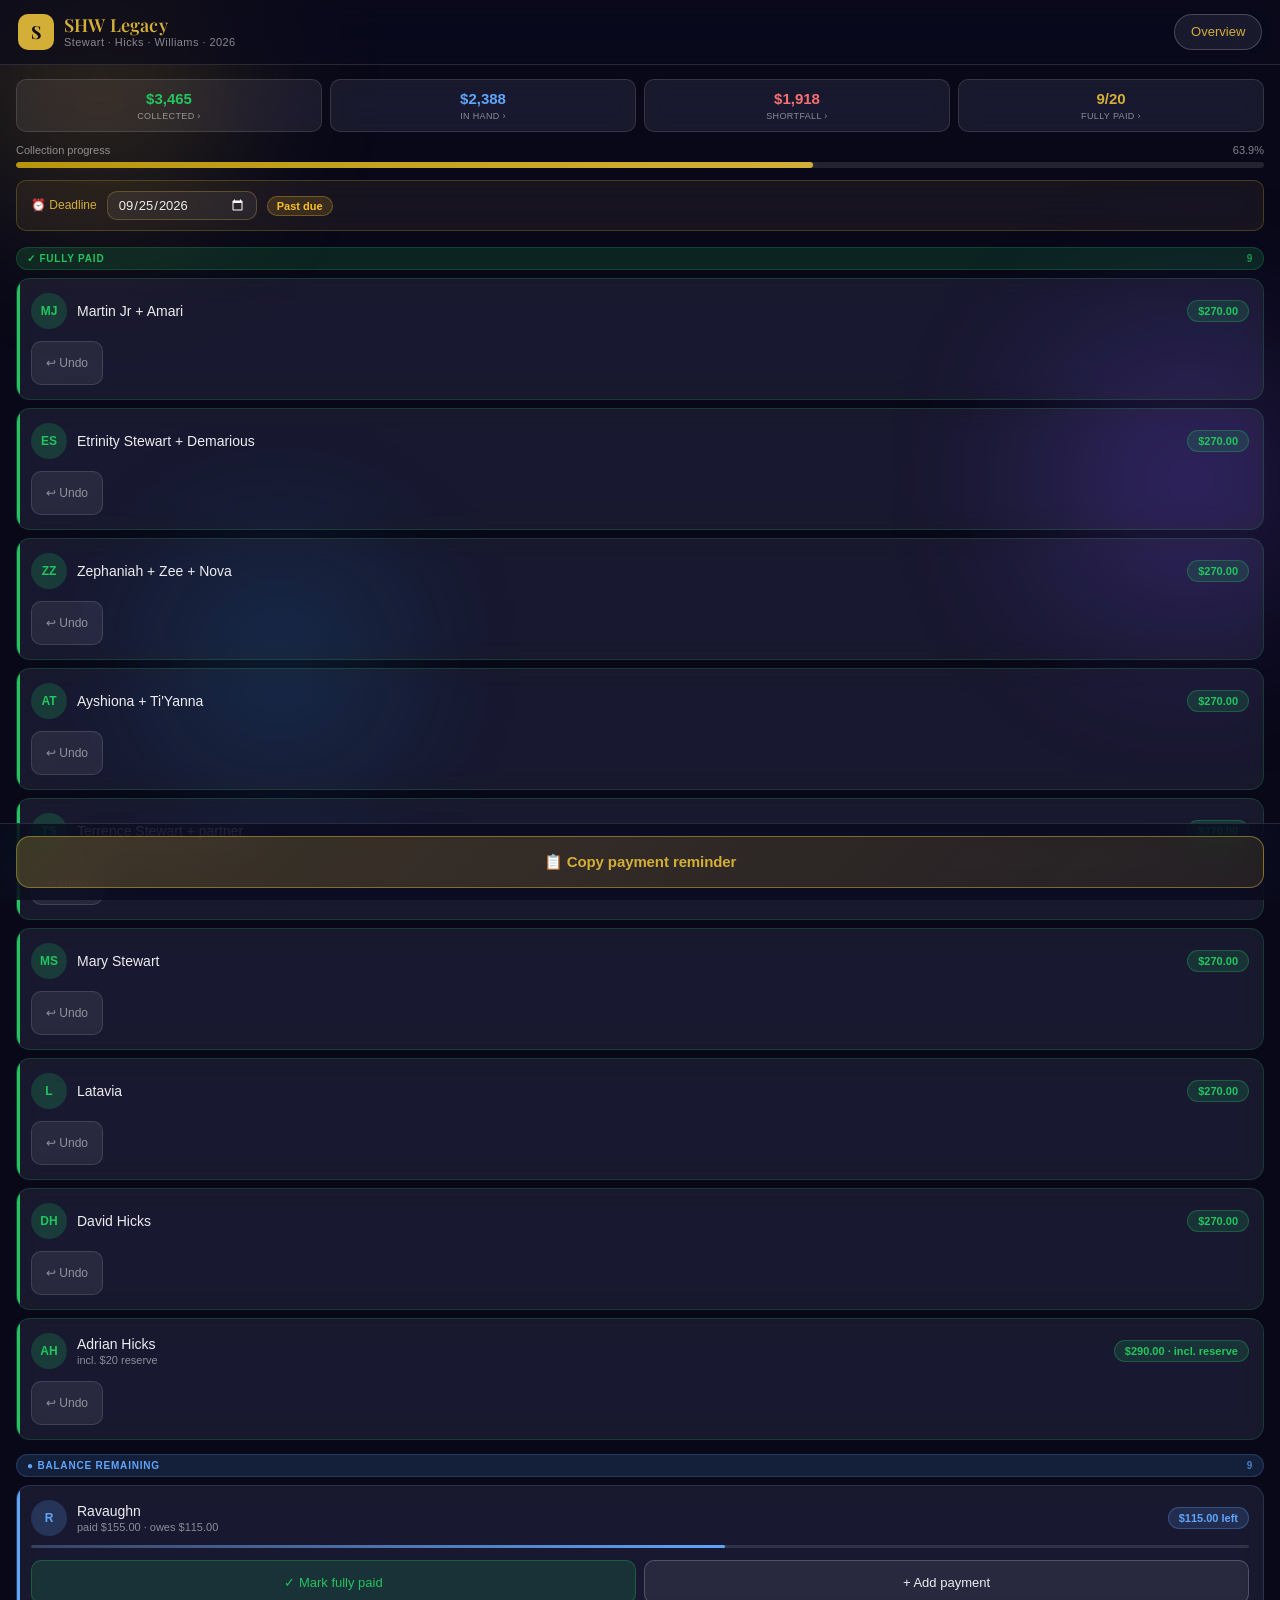
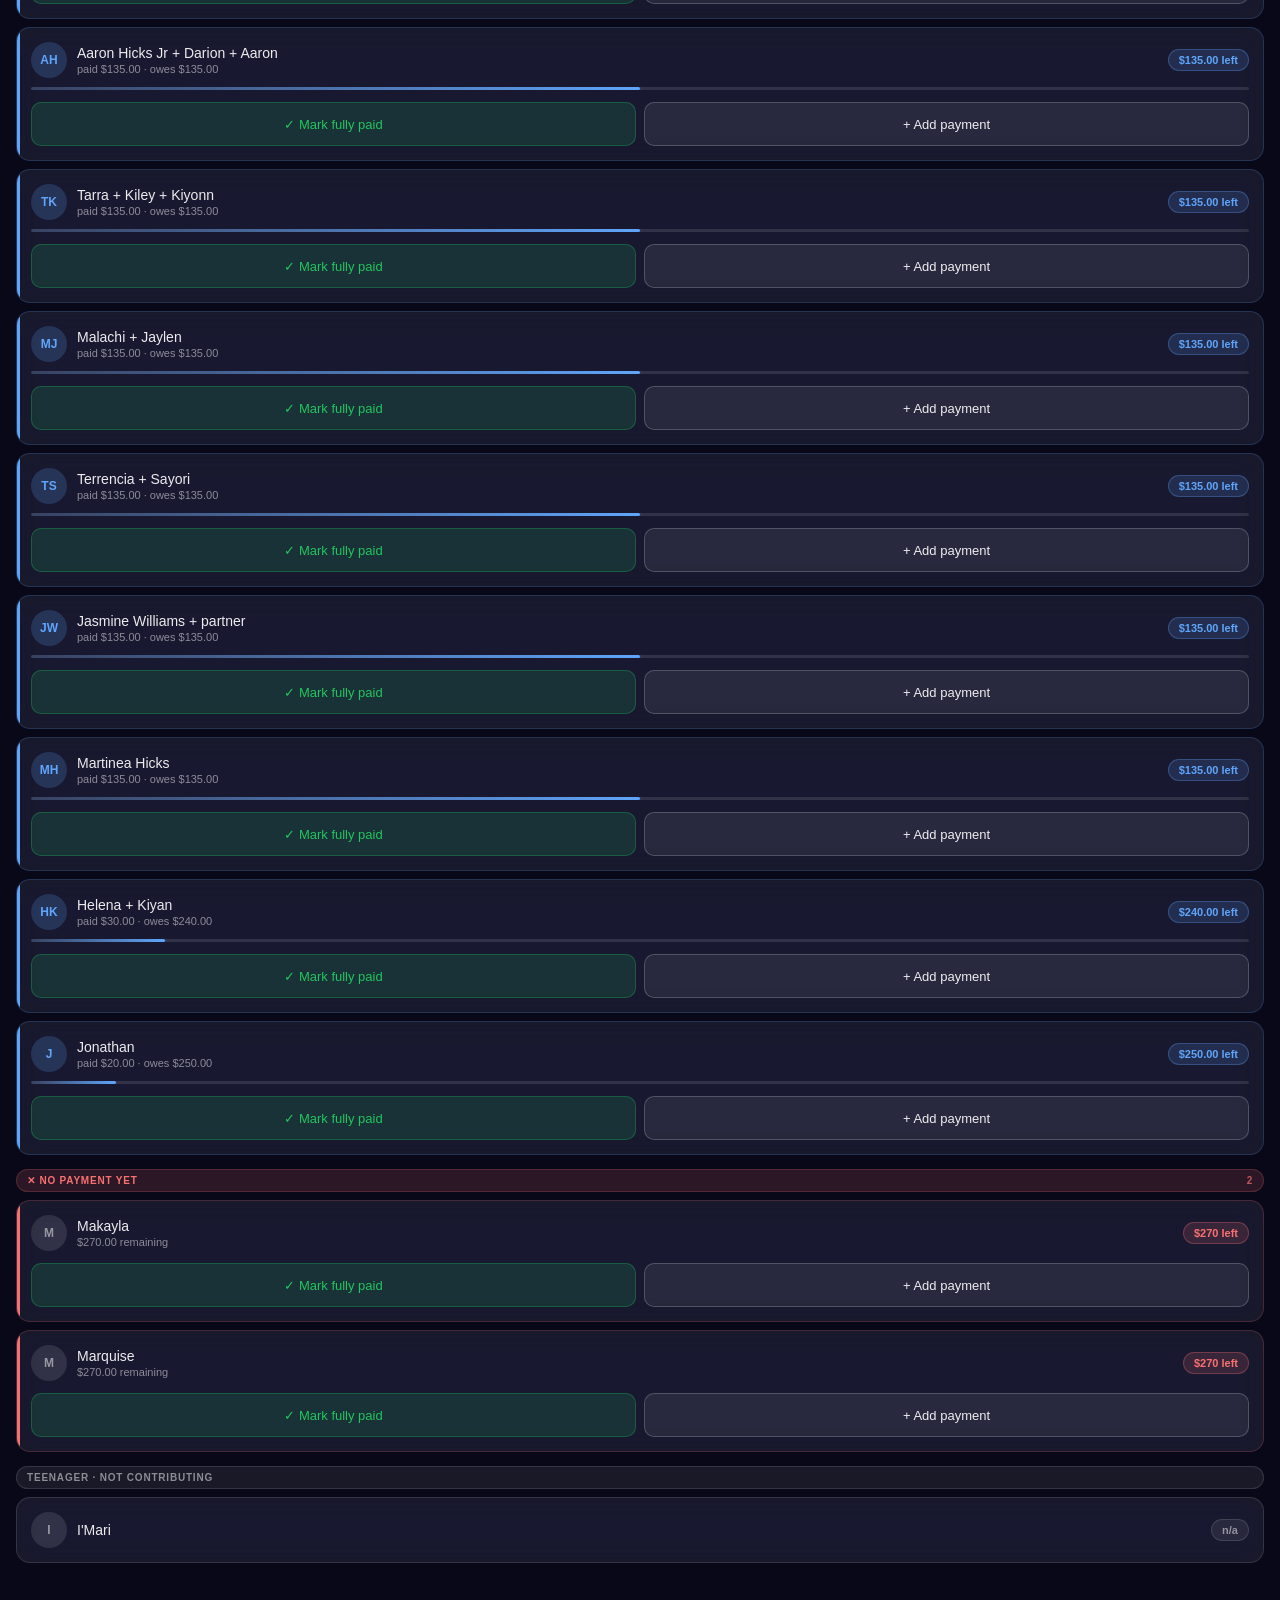
==== commit e73cc40c: "Add files via upload" ====
--- a/index.html
+++ b/index.html
@@ -1,1055 +1,119 @@
 <!DOCTYPE html>
 <html lang="en">
 <head>
-<meta charset="UTF-8">
-<meta name="viewport" content="width=device-width, initial-scale=1.0, viewport-fit=cover">
-<meta name="apple-mobile-web-app-capable" content="yes">
-<meta name="apple-mobile-web-app-status-bar-style" content="black-translucent">
-<meta name="apple-mobile-web-app-title" content="SHW Tracker">
-<meta name="theme-color" content="#0A0A1A">
-<title>SHW Legacy — Payment Tracker</title>
-<link rel="preconnect" href="https://fonts.googleapis.com">
-<link href="https://fonts.googleapis.com/css2?family=Playfair+Display:wght@600;700&display=swap" rel="stylesheet">
-
-<script>
-const mf={name:"SHW Legacy 2026",short_name:"SHW Tracker",description:"Stewart · Hicks · Williams Family Reunion Payment Tracker",start_url:"./",display:"standalone",background_color:"#0A0A1A",theme_color:"#D4AF37",icons:[{src:"data:image/svg+xml,%3Csvg xmlns='http://www.w3.org/2000/svg' viewBox='0 0 192 192'%3E%3Crect width='192' height='192' rx='32' fill='%230A0A1A'/%3E%3Ctext x='96' y='135' font-size='110' text-anchor='middle' fill='%23D4AF37' font-family='Georgia,serif' font-weight='bold'%3ES%3C/text%3E%3C/svg%3E",sizes:"192x192",type:"image/svg+xml"}]};
-const b=new Blob([JSON.stringify(mf)],{type:'application/json'});
-const l=document.createElement('link');l.rel='manifest';l.href=URL.createObjectURL(b);document.head.appendChild(l);
-</script>
-
-<style>
-:root {
-  --gold:      #D4AF37;
-  --gold-dim:  #B8960B;
-  --gold-glow: rgba(212,175,55,0.25);
-  --green:     #22C55E;
-  --green-dim: rgba(34,197,94,0.15);
-  --blue:      #60A5FA;
-  --blue-dim:  rgba(96,165,250,0.15);
-  --amber:     #FBBF24;
-  --amber-dim: rgba(251,191,36,0.15);
-  --red:       #F87171;
-  --red-dim:   rgba(248,113,113,0.15);
-  --white:     rgba(255,255,255,0.92);
-  --muted:     rgba(255,255,255,0.5);
-  --faint:     rgba(255,255,255,0.25);
-  --glass:     rgba(255,255,255,0.07);
-  --glass-md:  rgba(255,255,255,0.11);
-  --glass-hv:  rgba(255,255,255,0.14);
-  --border:    rgba(255,255,255,0.12);
-  --border-md: rgba(255,255,255,0.2);
-  --blur:      blur(20px) saturate(180%);
-  --blur-sm:   blur(12px) saturate(160%);
-  --r:         14px;
-  --r-sm:      10px;
-  --r-pill:    999px;
-}
-
-*, *::before, *::after { box-sizing: border-box; margin: 0; padding: 0; }
-
-html { height: 100%; background: #0A0A1A; }
-
-body {
-  font-family: -apple-system, BlinkMacSystemFont, 'SF Pro Text', 'Helvetica Neue', sans-serif;
-  min-height: 100dvh;
-  background: #080818;
-  color: var(--white);
-  -webkit-font-smoothing: antialiased;
-  overscroll-behavior: none;
-  position: relative;
-  overflow-x: hidden;
-}
-
-/* ── ANIMATED BACKGROUND ORBS ── */
-.bg {
-  position: fixed;
-  inset: 0;
-  z-index: 0;
-  overflow: hidden;
-  pointer-events: none;
-}
-.orb {
-  position: absolute;
-  border-radius: 50%;
-  filter: blur(80px);
-  opacity: 0.55;
-  animation: drift linear infinite;
-}
-.orb-1 {
-  width: 360px; height: 360px;
-  background: radial-gradient(circle, rgba(212,175,55,0.6), transparent 70%);
-  top: -100px; left: -80px;
-  animation-duration: 18s;
-}
-.orb-2 {
-  width: 420px; height: 420px;
-  background: radial-gradient(circle, rgba(139,92,246,0.5), transparent 70%);
-  top: 30%; right: -120px;
-  animation-duration: 22s;
-  animation-delay: -8s;
-}
-.orb-3 {
-  width: 300px; height: 300px;
-  background: radial-gradient(circle, rgba(56,189,248,0.4), transparent 70%);
-  bottom: 10%; left: 10%;
-  animation-duration: 26s;
-  animation-delay: -14s;
-}
-@keyframes drift {
-  0%,100% { transform: translate(0,0) scale(1); }
-  33%      { transform: translate(40px,-30px) scale(1.08); }
-  66%      { transform: translate(-30px,40px) scale(0.95); }
-}
-
-/* ── LAYOUT ── */
-.app { position: relative; z-index: 1; }
-
-/* ── HEADER ── */
-.header {
-  position: sticky;
-  top: 0;
-  z-index: 100;
-  padding-top: env(safe-area-inset-top);
-  background: rgba(10,10,26,0.7);
-  -webkit-backdrop-filter: var(--blur);
-  backdrop-filter: var(--blur);
-  border-bottom: 1px solid var(--border);
-}
-.header-inner {
-  display: flex;
-  align-items: center;
-  justify-content: space-between;
-  padding: 14px 18px;
-}
-.header-brand { display: flex; align-items: center; gap: 10px; }
-.header-monogram {
-  width: 36px; height: 36px;
-  border-radius: 10px;
-  background: var(--gold);
-  display: flex; align-items: center; justify-content: center;
-  font-family: 'Playfair Display', Georgia, serif;
-  font-size: 18px;
-  font-weight: 700;
-  color: #0A0A1A;
-  flex-shrink: 0;
-}
-.header-title {
-  font-family: 'Playfair Display', Georgia, serif;
-  font-size: 18px;
-  font-weight: 600;
-  color: var(--gold);
-  letter-spacing: 0.01em;
-  line-height: 1.1;
-}
-.header-sub {
-  font-size: 11px;
-  color: var(--muted);
-  letter-spacing: 0.04em;
-}
-.overview-btn {
-  background: var(--glass);
-  -webkit-backdrop-filter: var(--blur-sm);
-  backdrop-filter: var(--blur-sm);
-  border: 1px solid var(--border-md);
-  border-radius: var(--r-pill);
-  color: var(--gold);
-  font-size: 13px;
-  font-weight: 500;
-  padding: 8px 16px;
-  cursor: pointer;
-  font-family: inherit;
-  min-height: 36px;
-  -webkit-tap-highlight-color: transparent;
-  transition: background 0.15s, box-shadow 0.15s;
-}
-.overview-btn:active {
-  background: var(--glass-md);
-  box-shadow: 0 0 16px var(--gold-glow);
-}
-
-/* ── STATS ── */
-.stats-wrap {
-  padding: 14px 16px 0;
-  display: grid;
-  grid-template-columns: repeat(4,1fr);
-  gap: 8px;
-}
-.stat-card {
-  background: var(--glass);
-  -webkit-backdrop-filter: var(--blur-sm);
-  backdrop-filter: var(--blur-sm);
-  border: 1px solid var(--border);
-  border-radius: var(--r-sm);
-  padding: 10px 8px;
-  text-align: center;
-}
-.stat-v {
-  font-size: 15px;
-  font-weight: 600;
-  line-height: 1.2;
-  color: var(--white);
-}
-.stat-v.gold  { color: var(--gold); }
-.stat-v.green { color: var(--green); }
-.stat-v.red   { color: var(--red); }
-.stat-v.blue  { color: var(--blue); }
-.stat-l {
-  font-size: 9px;
-  color: var(--muted);
-  margin-top: 3px;
-  letter-spacing: 0.04em;
-  text-transform: uppercase;
-}
-.stat-tap {
-  cursor: pointer;
-  -webkit-tap-highlight-color: transparent;
-  transition: background 0.15s, transform 0.1s;
-}
-.stat-tap:active {
-  background: var(--glass-hv);
-  transform: scale(0.96);
-}
-
-/* ── PROGRESS ── */
-.prog-wrap {
-  padding: 12px 16px;
-}
-.prog-row {
-  display: flex;
-  justify-content: space-between;
-  font-size: 11px;
-  color: var(--muted);
-  margin-bottom: 6px;
-}
-.track {
-  height: 6px;
-  background: var(--glass-md);
-  border-radius: 3px;
-  overflow: hidden;
-}
-.track-fill {
-  height: 100%;
-  border-radius: 3px;
-  background: linear-gradient(90deg, var(--gold-dim), var(--gold));
-  transition: width 0.5s cubic-bezier(.4,0,.2,1);
-  box-shadow: 0 0 10px var(--gold-glow);
-}
-
-/* ── DEADLINE ── */
-.deadline-wrap {
-  margin: 0 16px 4px;
-  background: rgba(212,175,55,0.08);
-  -webkit-backdrop-filter: var(--blur-sm);
-  backdrop-filter: var(--blur-sm);
-  border: 1px solid rgba(212,175,55,0.25);
-  border-radius: var(--r-sm);
-  padding: 10px 14px;
-  display: flex;
-  align-items: center;
-  gap: 10px;
-}
-.deadline-lbl {
-  font-size: 12px;
-  font-weight: 500;
-  color: var(--gold);
-  white-space: nowrap;
-}
-.deadline-input {
-  flex: 1;
-  background: rgba(255,255,255,0.06);
-  border: 1px solid rgba(212,175,55,0.3);
-  border-radius: var(--r-sm);
-  color: var(--white);
-  font-size: 13px;
-  font-family: inherit;
-  padding: 5px 10px;
-  max-width: 150px;
-  -webkit-appearance: none;
-  color-scheme: dark;
-}
-.deadline-input:focus { outline: none; border-color: var(--gold); }
-.countdown-badge {
-  font-size: 11px;
-  font-weight: 600;
-  color: var(--amber);
-  background: var(--amber-dim);
-  border: 1px solid rgba(251,191,36,0.3);
-  border-radius: var(--r-pill);
-  padding: 3px 9px;
-  white-space: nowrap;
-}
-
-/* ── CONTENT ── */
-.content {
-  padding: 8px 16px calc(env(safe-area-inset-bottom) + 88px);
-}
-
-/* ── SECTION HEADS ── */
-.sec-head {
-  display: flex;
-  align-items: center;
-  gap: 7px;
-  font-size: 10px;
-  font-weight: 600;
-  letter-spacing: 0.08em;
-  text-transform: uppercase;
-  padding: 5px 10px;
-  border-radius: var(--r-pill);
-  margin: 14px 0 8px;
-}
-.sec-head:first-child { margin-top: 4px; }
-.sh-green { background: var(--green-dim); color: var(--green); border: 1px solid rgba(34,197,94,0.2); }
-.sh-blue  { background: var(--blue-dim);  color: var(--blue);  border: 1px solid rgba(96,165,250,0.2); }
-.sh-amber { background: var(--amber-dim); color: var(--amber); border: 1px solid rgba(251,191,36,0.2); }
-.sh-red   { background: var(--red-dim);   color: var(--red);   border: 1px solid rgba(248,113,113,0.2); }
-.sh-gray  { background: var(--glass);     color: var(--muted); border: 1px solid var(--border); }
-.sec-ct { margin-left: auto; opacity: 0.7; }
-
-/* ── PERSON CARD ── */
-.pcard {
-  background: var(--glass);
-  -webkit-backdrop-filter: var(--blur-sm);
-  backdrop-filter: var(--blur-sm);
-  border: 1px solid var(--border);
-  border-radius: var(--r);
-  padding: 14px;
-  margin-bottom: 8px;
-  transition: border-color 0.2s;
-  position: relative;
-  overflow: hidden;
-}
-.pcard::before {
-  content: '';
-  position: absolute;
-  left: 0; top: 0; bottom: 0;
-  width: 3px;
-  border-radius: 3px 0 0 3px;
-  background: var(--card-accent, transparent);
-}
-.pcard-green { --card-accent: var(--green); border-color: rgba(34,197,94,0.2); }
-.pcard-blue  { --card-accent: var(--blue);  border-color: rgba(96,165,250,0.2); }
-.pcard-amber { --card-accent: var(--amber); border-color: rgba(251,191,36,0.2); }
-.pcard-red   { --card-accent: var(--red);   border-color: rgba(248,113,113,0.2); }
-
-.ptop { display: flex; align-items: center; gap: 10px; }
-.av {
-  width: 36px; height: 36px;
-  border-radius: 50%;
-  display: flex; align-items: center; justify-content: center;
-  font-size: 12px; font-weight: 600; flex-shrink: 0;
-}
-.av-g  { background: rgba(34,197,94,0.2);  color: var(--green); }
-.av-b  { background: rgba(96,165,250,0.2); color: var(--blue); }
-.av-gl { background: rgba(212,175,55,0.2); color: var(--gold); }
-.av-d  { background: var(--glass-md); color: var(--muted); }
-
-.pinfo { flex: 1; min-width: 0; }
-.pname {
-  font-size: 14px; font-weight: 500; color: var(--white);
-  white-space: nowrap; overflow: hidden; text-overflow: ellipsis;
-}
-.psub { font-size: 11px; color: var(--muted); margin-top: 2px; }
-
-.badge {
-  font-size: 11px; font-weight: 600;
-  padding: 4px 10px; border-radius: var(--r-pill);
-  white-space: nowrap; flex-shrink: 0;
-  border: 1px solid;
-}
-.bg-green { background: var(--green-dim); color: var(--green); border-color: rgba(34,197,94,0.3); }
-.bg-blue  { background: var(--blue-dim);  color: var(--blue);  border-color: rgba(96,165,250,0.3); }
-.bg-amber { background: var(--amber-dim); color: var(--amber); border-color: rgba(251,191,36,0.3); }
-.bg-red   { background: var(--red-dim);   color: var(--red);   border-color: rgba(248,113,113,0.3); }
-.bg-gray  { background: var(--glass);     color: var(--muted); border-color: var(--border); }
-
-/* mini progress */
-.mini-track {
-  height: 3px;
-  background: var(--glass-md);
-  border-radius: 2px;
-  overflow: hidden;
-  margin: 9px 0 0;
-}
-.mini-fill {
-  height: 100%;
-  border-radius: 2px;
-  background: linear-gradient(90deg, var(--blue-dim), var(--blue));
-  transition: width 0.3s;
-  box-shadow: 0 0 6px rgba(96,165,250,0.4);
-}
-
-/* ── BUTTONS ── */
-.btn-row { display: flex; gap: 8px; margin-top: 12px; }
-.btn {
-  flex: 1;
-  min-height: 44px;
-  border-radius: var(--r-sm);
-  font-size: 13px; font-weight: 500;
-  font-family: inherit;
-  cursor: pointer;
-  border: 1px solid;
-  -webkit-tap-highlight-color: transparent;
-  transition: opacity 0.15s, box-shadow 0.15s;
-  display: flex; align-items: center; justify-content: center; gap: 5px;
-}
-.btn:active { opacity: 0.7; }
-.btn-paid {
-  background: rgba(34,197,94,0.15);
-  color: var(--green);
-  border-color: rgba(34,197,94,0.3);
-}
-.btn-paid:active { box-shadow: 0 0 14px rgba(34,197,94,0.3); }
-.btn-partial {
-  background: var(--glass);
-  color: var(--white);
-  border-color: var(--border-md);
-}
-.btn-undo {
-  flex: 0 0 auto; padding: 0 14px;
-  background: var(--glass);
-  color: var(--muted);
-  border-color: var(--border);
-  font-size: 12px;
-}
-
-/* partial input */
-.partial-wrap {
-  margin-top: 10px;
-  background: rgba(255,255,255,0.04);
-  border: 1px solid var(--border);
-  border-radius: var(--r-sm);
-  padding: 12px;
-}
-.partial-lbl { font-size: 11px; color: var(--muted); margin-bottom: 8px; }
-.partial-row { display: flex; gap: 8px; align-items: center; }
-.dollar { font-size: 16px; color: var(--muted); }
-.partial-inp {
-  flex: 1; height: 44px;
-  background: rgba(255,255,255,0.06);
-  border: 1px solid var(--border-md);
-  border-radius: var(--r-sm);
-  color: var(--white);
-  font-size: 16px; font-family: inherit;
-  padding: 0 12px;
-  -webkit-appearance: none;
-}
-.partial-inp:focus { outline: none; border-color: var(--blue); box-shadow: 0 0 0 3px rgba(96,165,250,0.15); }
-.btn-apply {
-  height: 44px; padding: 0 18px;
-  background: rgba(96,165,250,0.2);
-  color: var(--blue);
-  border: 1px solid rgba(96,165,250,0.35);
-  border-radius: var(--r-sm);
-  font-size: 13px; font-weight: 600;
-  font-family: inherit; cursor: pointer;
-  white-space: nowrap;
-  -webkit-tap-highlight-color: transparent;
-}
-.btn-apply:active { opacity: 0.7; }
-.btn-x {
-  height: 44px; padding: 0 10px;
-  background: none; border: none;
-  color: var(--muted); font-size: 16px; cursor: pointer;
-}
-
-/* ── COPY FOOTER ── */
-.copy-footer {
-  position: fixed; bottom: 0; left: 0; right: 0; z-index: 99;
-  padding: 12px 16px calc(env(safe-area-inset-bottom) + 12px);
-  background: rgba(10,10,26,0.75);
-  -webkit-backdrop-filter: var(--blur);
-  backdrop-filter: var(--blur);
-  border-top: 1px solid var(--border);
-}
-.copy-btn {
-  width: 100%; height: 52px;
-  background: linear-gradient(135deg, rgba(212,175,55,0.25), rgba(212,175,55,0.12));
-  border: 1px solid rgba(212,175,55,0.5);
-  border-radius: var(--r);
-  color: var(--gold);
-  font-size: 15px; font-weight: 600;
-  font-family: inherit; cursor: pointer;
-  display: flex; align-items: center; justify-content: center; gap: 8px;
-  -webkit-tap-highlight-color: transparent;
-  transition: box-shadow 0.2s, background 0.2s;
-  letter-spacing: -0.1px;
-}
-.copy-btn:active { box-shadow: 0 0 30px var(--gold-glow); }
-.copy-btn.copied {
-  background: linear-gradient(135deg, rgba(34,197,94,0.25), rgba(34,197,94,0.12));
-  border-color: rgba(34,197,94,0.5);
-  color: var(--green);
-}
-
-/* ── MODAL ── */
-.modal-overlay {
-  position: fixed; inset: 0; z-index: 200;
-  background: rgba(0,0,0,0.6);
-  display: none; align-items: flex-end;
-  -webkit-backdrop-filter: blur(6px);
-  backdrop-filter: blur(6px);
-}
-.modal-overlay.open { display: flex; }
-.modal {
-  width: 100%;
-  max-height: 88dvh;
-  overflow-y: auto;
-  background: rgba(15,15,35,0.92);
-  -webkit-backdrop-filter: var(--blur);
-  backdrop-filter: var(--blur);
-  border: 1px solid var(--border-md);
-  border-radius: 24px 24px 0 0;
-  padding-bottom: calc(env(safe-area-inset-bottom) + 24px);
-  animation: slideUp 0.32s cubic-bezier(0.34,1.3,0.64,1);
-}
-@keyframes slideUp { from { transform: translateY(100%); } to { transform: translateY(0); } }
-.modal-handle { width: 36px; height: 4px; background: var(--glass-hv); border-radius: 2px; margin: 14px auto 0; }
-.modal-hdr {
-  display: flex; align-items: center; justify-content: space-between;
-  padding: 16px 20px 14px;
-  border-bottom: 1px solid var(--border);
-}
-.modal-title {
-  font-family: 'Playfair Display', Georgia, serif;
-  font-size: 20px; font-weight: 600; color: var(--gold);
-}
-.modal-close {
-  width: 30px; height: 30px; border-radius: 50%;
-  background: var(--glass-md); border: 1px solid var(--border);
-  color: var(--muted); font-size: 14px; cursor: pointer;
-  display: flex; align-items: center; justify-content: center;
-}
-.modal-body { padding: 18px 20px; }
-
-/* overview sections */
-.ov-sec { margin-bottom: 20px; }
-.ov-sec-title {
-  font-size: 10px; font-weight: 600; letter-spacing: 0.08em;
-  text-transform: uppercase; color: var(--muted); margin-bottom: 10px;
-}
-.ov-big {
-  background: var(--glass);
-  border: 1px solid var(--border);
-  border-radius: var(--r);
-  padding: 14px 16px;
-  display: flex; justify-content: space-between; align-items: center;
-  margin-bottom: 8px;
-}
-.ov-big-lbl { font-size: 12px; color: var(--muted); margin-bottom: 4px; }
-.ov-big-val { font-size: 24px; font-weight: 600; }
-.ov-row {
-  display: flex; justify-content: space-between; align-items: center;
-  padding: 9px 0; border-bottom: 1px solid var(--border);
-  font-size: 13px;
-}
-.ov-row:last-child { border-bottom: none; }
-.ov-lbl { color: var(--muted); }
-.ov-val { font-weight: 600; color: var(--white); }
-.ov-val.green { color: var(--green); }
-.ov-val.red   { color: var(--red); }
-.ov-val.blue  { color: var(--blue); }
-.ov-val.amber { color: var(--amber); }
-.ov-val.gold  { color: var(--gold); }
-
-/* ── TOAST ── */
-.toast {
-  position: fixed; z-index: 300;
-  bottom: calc(env(safe-area-inset-bottom) + 96px);
-  left: 50%; transform: translateX(-50%) translateY(12px);
-  background: rgba(30,30,50,0.95);
-  -webkit-backdrop-filter: var(--blur-sm);
-  backdrop-filter: var(--blur-sm);
-  border: 1px solid var(--border-md);
-  color: var(--white); padding: 10px 20px;
-  border-radius: var(--r-pill); font-size: 13px; font-weight: 500;
-  opacity: 0; transition: opacity 0.2s, transform 0.2s;
-  pointer-events: none; white-space: nowrap;
-  box-shadow: 0 8px 32px rgba(0,0,0,0.4);
-}
-.toast.show { opacity: 1; transform: translateX(-50%) translateY(0); }
-</style>
+  <meta charset="UTF-8">
+  <meta name="viewport" content="width=device-width, initial-scale=1.0, viewport-fit=cover">
+  <meta name="apple-mobile-web-app-capable" content="yes">
+  <meta name="apple-mobile-web-app-status-bar-style" content="black-translucent">
+  <meta name="apple-mobile-web-app-title" content="SHW Tracker">
+  <meta name="theme-color" content="#0A0A1A">
+  <title>SHW Legacy — Payment Tracker</title>
+  <link rel="preconnect" href="https://fonts.googleapis.com">
+  <link href="https://fonts.googleapis.com/css2?family=Playfair+Display:wght@600;700&display=swap" rel="stylesheet">
+  <link rel="stylesheet" href="styles.css">
 </head>
 <body>
-<div class="bg">
-  <div class="orb orb-1"></div>
-  <div class="orb orb-2"></div>
-  <div class="orb orb-3"></div>
-</div>
 
-<div class="app">
-  <!-- HEADER -->
-  <div class="header">
-    <div class="header-inner">
-      <div class="header-brand">
-        <div class="header-monogram">S</div>
-        <div>
-          <div class="header-title">SHW Legacy</div>
-          <div class="header-sub">Stewart · Hicks · Williams · 2026</div>
+  <!-- ANIMATED BACKGROUND -->
+  <div class="bg">
+    <div class="orb orb-1"></div>
+    <div class="orb orb-2"></div>
+    <div class="orb orb-3"></div>
+  </div>
+
+  <div class="app">
+
+    <!-- HEADER -->
+    <div class="header">
+      <div class="header-inner">
+        <div class="header-brand">
+          <div class="header-monogram">S</div>
+          <div>
+            <div class="header-title">SHW Legacy</div>
+            <div class="header-sub">Stewart · Hicks · Williams · 2026</div>
+          </div>
         </div>
+        <button class="overview-btn" onclick="openOv()">Overview</button>
       </div>
-      <button class="overview-btn" onclick="openOv()">Overview</button>
+    </div>
+
+    <!-- STATS — tap any card to see detail breakdown -->
+    <div class="stats-wrap">
+      <div class="stat-card stat-tap" onclick="showStatDetail('collected')">
+        <div class="stat-v green" id="s-col">$0</div>
+        <div class="stat-l">Collected ›</div>
+      </div>
+      <div class="stat-card stat-tap" onclick="showStatDetail('inhand')">
+        <div class="stat-v blue" id="s-hand">$0</div>
+        <div class="stat-l">In hand ›</div>
+      </div>
+      <div class="stat-card stat-tap" onclick="showStatDetail('shortfall')">
+        <div class="stat-v red" id="s-short">$0</div>
+        <div class="stat-l">Shortfall ›</div>
+      </div>
+      <div class="stat-card stat-tap" onclick="showStatDetail('fullpaid')">
+        <div class="stat-v gold" id="s-full">0/20</div>
+        <div class="stat-l">Fully paid ›</div>
+      </div>
+    </div>
+
+    <!-- PROGRESS BAR -->
+    <div class="prog-wrap">
+      <div class="prog-row">
+        <span>Collection progress</span>
+        <span id="prog-pct">0%</span>
+      </div>
+      <div class="track">
+        <div class="track-fill" id="prog-fill" style="width:0%"></div>
+      </div>
+    </div>
+
+    <!-- DEADLINE -->
+    <div class="deadline-wrap">
+      <div class="deadline-lbl">⏰ Deadline</div>
+      <input class="deadline-input" type="date" id="deadline" value="2026-09-25" onchange="onDL()">
+      <div class="countdown-badge" id="cdown"></div>
+    </div>
+
+    <!-- PEOPLE LIST (rendered by JS) -->
+    <div class="content" id="content"></div>
+
+  </div><!-- /.app -->
+
+  <!-- STICKY COPY FOOTER -->
+  <div class="copy-footer">
+    <button class="copy-btn" id="copyBtn" onclick="doCopy()">
+      📋 Copy payment reminder
+    </button>
+  </div>
+
+  <!-- STAT DETAIL MODAL -->
+  <div class="modal-overlay" id="stat-overlay" onclick="closeStatIfOutside(event)">
+    <div class="modal" id="stat-modal">
+      <div class="modal-handle"></div>
+      <div class="modal-hdr">
+        <div class="modal-title" id="stat-title">Detail</div>
+        <button class="modal-close" onclick="closeStat()">✕</button>
+      </div>
+      <div class="modal-body" id="stat-body"></div>
     </div>
   </div>
 
-  <!-- STATS -->
-  <div class="stats-wrap">
-    <div class="stat-card stat-tap" onclick="showStatDetail('collected')"><div class="stat-v green" id="s-col">$0</div><div class="stat-l">Collected ›</div></div>
-    <div class="stat-card stat-tap" onclick="showStatDetail('inhand')"><div class="stat-v blue"  id="s-hand">$0</div><div class="stat-l">In hand ›</div></div>
-    <div class="stat-card stat-tap" onclick="showStatDetail('shortfall')"><div class="stat-v red"   id="s-short">$0</div><div class="stat-l">Shortfall ›</div></div>
-    <div class="stat-card stat-tap" onclick="showStatDetail('fullpaid')"><div class="stat-v gold"  id="s-full">0/20</div><div class="stat-l">Fully paid ›</div></div>
+  <!-- OVERVIEW MODAL -->
+  <div class="modal-overlay" id="ov-overlay" onclick="closeOvOutside(event)">
+    <div class="modal" id="ov-modal">
+      <div class="modal-handle"></div>
+      <div class="modal-hdr">
+        <div class="modal-title">Overview</div>
+        <button class="modal-close" onclick="closeOv()">✕</button>
+      </div>
+      <div class="modal-body" id="ov-body"></div>
+    </div>
   </div>
 
-  <!-- PROGRESS -->
-  <div class="prog-wrap">
-    <div class="prog-row"><span>Collection progress</span><span id="prog-pct">0%</span></div>
-    <div class="track"><div class="track-fill" id="prog-fill" style="width:0%"></div></div>
-  </div>
+  <!-- TOAST NOTIFICATION -->
+  <div class="toast" id="toast"></div>
 
-  <!-- DEADLINE -->
-  <div class="deadline-wrap">
-    <div class="deadline-lbl">⏰ Deadline</div>
-    <input class="deadline-input" type="date" id="deadline" value="2026-09-25" onchange="onDL()">
-    <div class="countdown-badge" id="cdown"></div>
-  </div>
-
-  <!-- PEOPLE -->
-  <div class="content" id="content"></div>
-</div>
-
-<!-- COPY FOOTER -->
-<div class="copy-footer">
-  <button class="copy-btn" id="copyBtn" onclick="doCopy()">
-    📋 Copy payment reminder
-  </button>
-</div>
-
-<!-- STAT DETAIL MODAL -->
-<div class="modal-overlay" id="stat-overlay" onclick="closeStatIfOutside(event)">
-  <div class="modal" id="stat-modal">
-    <div class="modal-handle"></div>
-    <div class="modal-hdr">
-      <div class="modal-title" id="stat-title">Detail</div>
-      <button class="modal-close" onclick="closeStat()">✕</button>
-    </div>
-    <div class="modal-body" id="stat-body"></div>
-  </div>
-</div>
-
-<!-- OVERVIEW MODAL -->
-<div class="modal-overlay" id="ov-overlay" onclick="closeOvOutside(event)">
-  <div class="modal" id="ov-modal">
-    <div class="modal-handle"></div>
-    <div class="modal-hdr">
-      <div class="modal-title">Overview</div>
-      <button class="modal-close" onclick="closeOv()">✕</button>
-    </div>
-    <div class="modal-body" id="ov-body"></div>
-  </div>
-</div>
-
-<!-- TOAST -->
-<div class="toast" id="toast"></div>
-
-<script>
-const DEPOSITS=1076.66,HOUSE_TOT=5383.23,HOUSE_OWD=4306.57,MAX_FULL=5420,LS='shw_glass_v1';
-
-const PP=[
-  {id:'martinJr', f:'Martin Jr', n:'Martin Jr + Amari',              g:1,b:270,full:270},
-  {id:'etrinity', f:'Etrinity',  n:'Etrinity Stewart + Demarious',   g:1,b:270,full:270},
-  {id:'zephaniah',f:'Zephaniah', n:'Zephaniah + Zee + Nova',         g:1,b:270,full:270},
-  {id:'ayshiona', f:'Ayshiona',  n:"Ayshiona + Ti'Yanna",            g:1,b:270,full:270},
-  {id:'terrence', f:'Terrence',  n:'Terrence Stewart + partner',     g:1,b:270,full:270},
-  {id:'mary',     f:'Mary',      n:'Mary Stewart',                   g:0,b:270,full:270},
-  {id:'latavia',  f:'Latavia',   n:'Latavia',                        g:0,b:270,full:270},
-  {id:'david',    f:'David',     n:'David Hicks',                    g:0,b:270,full:270},
-  {id:'adrian',   f:'Adrian',    n:'Adrian Hicks',                   g:0,b:290,full:290,note:'incl. $20 reserve'},
-  {id:'ravaughn', f:'Ravaughn',  n:'Ravaughn',                       g:0,b:155,full:270,note:'Phase 1 + $20 reserve'},
-  {id:'aaron',    f:'Aaron',     n:'Aaron Hicks Jr + Darion + Aaron',g:1,b:135,full:270},
-  {id:'tarra',    f:'Tarra',     n:'Tarra + Kiley + Kiyonn',         g:1,b:135,full:270},
-  {id:'malachi',  f:'Malachi',   n:'Malachi + Jaylen',               g:1,b:135,full:270},
-  {id:'terrencia',f:'Terrencia', n:'Terrencia + Sayori',             g:1,b:135,full:270},
-  {id:'jasmine',  f:'Jasmine',   n:'Jasmine Williams + partner',     g:1,b:135,full:270},
-  {id:'martinea', f:'Martinea',  n:'Martinea Hicks',                 g:0,b:135,full:270},
-  {id:'helena',   f:'Helena',    n:'Helena + Kiyan',                 g:1,b:30, full:270,note:'$30 reserve'},
-  {id:'jonathan', f:'Jonathan',  n:'Jonathan',                       g:0,b:20, full:270,note:'$20 reserve'},
-  {id:'makayla',  f:'Makayla',   n:'Makayla',                        g:0,b:0,  full:270},
-  {id:'marquise', f:'Marquise',  n:'Marquise',                       g:0,b:0,  full:270},
-  {id:'imari',    f:"I'Mari",    n:"I'Mari",                         g:0,b:null,full:0,teen:1},
-];
-
-let S={},PO=null;
-
-function ini(n){return n.split(' ').filter(w=>w&&w!=='+').map(w=>w[0]).join('').slice(0,2).toUpperCase();}
-function fm(n){return '$'+parseFloat(n).toLocaleString('en-US',{minimumFractionDigits:2,maximumFractionDigits:2});}
-function fms(n){return '$'+Math.round(n).toLocaleString('en-US');}
-
-function load(){
-  try{
-    const d=JSON.parse(localStorage.getItem(LS)||'{}');
-    PP.forEach(p=>{S[p.id]=(p.id in d)?d[p.id]:p.b;});
-    if(d._dl)document.getElementById('deadline').value=d._dl;
-  }catch(e){PP.forEach(p=>{S[p.id]=p.b;});}
-}
-function save(){
-  try{localStorage.setItem(LS,JSON.stringify({...S,_dl:document.getElementById('deadline').value}));}catch(e){}
-}
-
-function totalCol(){return PP.filter(p=>!p.teen).reduce((s,p)=>s+(S[p.id]||0),0);}
-
-function upStats(){
-  const col=totalCol(),hand=Math.max(col-DEPOSITS,0),short=Math.max(HOUSE_OWD-hand,0);
-  const fp=PP.filter(p=>!p.teen&&(S[p.id]||0)>=p.full).length,pct=Math.min(col/MAX_FULL*100,100);
-  document.getElementById('s-col').textContent=fms(col);
-  document.getElementById('s-hand').textContent=fms(hand);
-  document.getElementById('s-short').textContent=fms(short);
-  document.getElementById('s-full').textContent=fp+'/20';
-  document.getElementById('prog-fill').style.width=pct.toFixed(1)+'%';
-  document.getElementById('prog-pct').textContent=pct.toFixed(1)+'%';
-  upCD();
-}
-
-function upCD(){
-  const v=document.getElementById('deadline').value,el=document.getElementById('cdown');
-  if(!v){el.textContent='';return;}
-  const d=Math.ceil((new Date(v+'T00:00:00')-new Date())/(864e5));
-  el.textContent=d<0?'Past due':d===0?'Due today':d===1?'1 day left':d+' days left';
-}
-
-function onDL(){save();upStats();}
-
-function markPaid(id){
-  const p=PP.find(x=>x.id===id);S[id]=p.full;PO=null;save();render();toast(p.f+' marked fully paid ✓');}
-function undo(id){
-  const p=PP.find(x=>x.id===id);S[id]=p.b;save();render();toast('Payment reset for '+p.f);}
-function togPart(id){
-  PO=PO===id?null:id;render();
-  if(PO)setTimeout(()=>{const i=document.getElementById('pi_'+id);if(i){i.focus();i.select();}},80);
-}
-function applyPart(id){
-  const i=document.getElementById('pi_'+id),v=parseFloat(i.value);
-  if(isNaN(v)||v<=0){i.style.borderColor='var(--red)';return;}
-  const p=PP.find(x=>x.id===id),prev=S[id]||0;
-  S[id]=parseFloat(Math.min(prev+v,p.full).toFixed(2));
-  PO=null;save();render();
-  const ow=p.full-S[id];
-  toast(ow<=0?p.f+' is now fully paid ✓':fm(v)+' added · '+fm(ow)+' remaining');
-}
-
-function render(){
-  const paid=PP.filter(p=>!p.teen&&(S[p.id]||0)>=p.full);
-  const part=PP.filter(p=>!p.teen&&(S[p.id]||0)>0&&(S[p.id]||0)<p.full);
-  const zero=PP.filter(p=>!p.teen&&(S[p.id]||0)===0);
-  const teen=PP.filter(p=>p.teen);
-
-  let h='';
-
-  if(paid.length){
-    h+=`<div class="sec-head sh-green">✓ Fully paid<span class="sec-ct">${paid.length}</span></div>`;
-    paid.forEach(p=>{
-      const amt=S[p.id],lbl=amt>270?fm(amt)+' · incl. reserve':fm(amt);
-      h+=`<div class="pcard pcard-green">
-        <div class="ptop">
-          <div class="av av-g">${ini(p.n)}</div>
-          <div class="pinfo"><div class="pname">${p.n}</div>${p.note?`<div class="psub">${p.note}</div>`:''}</div>
-          <span class="badge bg-green">${lbl}</span>
-        </div>
-        <div class="btn-row"><button class="btn btn-undo" onclick="undo('${p.id}')">↩ Undo</button></div>
-      </div>`;
-    });
-  }
-
-  if(part.length){
-    h+=`<div class="sec-head sh-blue">● Balance remaining<span class="sec-ct">${part.length}</span></div>`;
-    part.forEach(p=>{
-      const pd=S[p.id]||0,ow=p.full-pd,pct=(pd/p.full*100).toFixed(0),op=PO===p.id;
-      h+=`<div class="pcard pcard-blue">
-        <div class="ptop">
-          <div class="av av-b">${ini(p.n)}</div>
-          <div class="pinfo"><div class="pname">${p.n}</div><div class="psub">paid ${fm(pd)} · owes ${fm(ow)}</div></div>
-          <span class="badge bg-blue">${fm(ow)} left</span>
-        </div>
-        <div class="mini-track"><div class="mini-fill" style="width:${pct}%"></div></div>
-        <div class="btn-row">
-          <button class="btn btn-paid" onclick="markPaid('${p.id}')">✓ Mark fully paid</button>
-          <button class="btn btn-partial" onclick="togPart('${p.id}')">${op?'Cancel':'+ Add payment'}</button>
-        </div>
-        ${op?`<div class="partial-wrap"><div class="partial-lbl">How much did they pay?</div>
-          <div class="partial-row">
-            <span class="dollar">$</span>
-            <input class="partial-inp" id="pi_${p.id}" type="number" inputmode="decimal" min="1" max="${ow}" step="1" placeholder="e.g. 50">
-            <button class="btn-apply" onclick="applyPart('${p.id}')">Apply</button>
-            <button class="btn-x" onclick="togPart('${p.id}')">✕</button>
-          </div></div>`:''}
-      </div>`;
-    });
-  }
-
-  if(zero.length){
-    h+=`<div class="sec-head sh-red">✕ No payment yet<span class="sec-ct">${zero.length}</span></div>`;
-    zero.forEach(p=>{
-      const op=PO===p.id;
-      h+=`<div class="pcard pcard-red">
-        <div class="ptop">
-          <div class="av av-d">${ini(p.n)}</div>
-          <div class="pinfo"><div class="pname">${p.n}</div><div class="psub">$270.00 remaining</div></div>
-          <span class="badge bg-red">$270 left</span>
-        </div>
-        <div class="btn-row">
-          <button class="btn btn-paid" onclick="markPaid('${p.id}')">✓ Mark fully paid</button>
-          <button class="btn btn-partial" onclick="togPart('${p.id}')">${op?'Cancel':'+ Add payment'}</button>
-        </div>
-        ${op?`<div class="partial-wrap"><div class="partial-lbl">How much did they pay?</div>
-          <div class="partial-row">
-            <span class="dollar">$</span>
-            <input class="partial-inp" id="pi_${p.id}" type="number" inputmode="decimal" min="1" max="270" step="1" placeholder="e.g. 50">
-            <button class="btn-apply" onclick="applyPart('${p.id}')">Apply</button>
-            <button class="btn-x" onclick="togPart('${p.id}')">✕</button>
-          </div></div>`:''}
-      </div>`;
-    });
-  }
-
-  h+=`<div class="sec-head sh-gray">Teenager · not contributing</div>`;
-  teen.forEach(p=>{
-    h+=`<div class="pcard"><div class="ptop">
-      <div class="av av-d">${ini(p.n)}</div>
-      <div class="pinfo"><div class="pname">${p.n}</div></div>
-      <span class="badge bg-gray">n/a</span>
-    </div></div>`;
-  });
-
-  document.getElementById('content').innerHTML=h;
-  upStats();
-}
-
-// OVERVIEW
-function openOv(){
-  const col=totalCol(),hand=Math.max(col-DEPOSITS,0),short=Math.max(HOUSE_OWD-hand,0);
-  const fp=PP.filter(p=>!p.teen&&(S[p.id]||0)>=p.full).length;
-  const pt=PP.filter(p=>!p.teen&&(S[p.id]||0)>0&&(S[p.id]||0)<p.full).length;
-  const np=PP.filter(p=>!p.teen&&(S[p.id]||0)===0).length;
-  const ow=PP.filter(p=>!p.teen).reduce((s,p)=>s+Math.max(p.full-(S[p.id]||0),0),0);
-  const pct=(col/MAX_FULL*100).toFixed(1);
-  const dl=document.getElementById('deadline').value;
-  const dlf=dl?new Date(dl+'T00:00:00').toLocaleDateString('en-US',{month:'long',day:'numeric',year:'numeric'}):'—';
-  const dd=dl?Math.ceil((new Date(dl+'T00:00:00')-new Date())/864e5):null;
-  const dds=dd!==null?(dd<0?'Past due':dd===0?'Due today':dd+' days left'):'';
-
-  document.getElementById('ov-body').innerHTML=`
-    <div class="ov-sec">
-      <div class="ov-sec-title">Collection</div>
-      <div class="ov-big">
-        <div><div class="ov-big-lbl">Collected so far</div><div class="ov-big-val green">${fms(col)}</div></div>
-        <div style="text-align:right"><div class="ov-big-lbl">Progress</div><div class="ov-big-val gold">${pct}%</div></div>
-      </div>
-      <div class="ov-row"><span class="ov-lbl">Deposits paid</span><span class="ov-val amber">${fm(DEPOSITS)}</span></div>
-      <div class="ov-row"><span class="ov-lbl">Remaining in hand</span><span class="ov-val blue">${fm(hand)}</span></div>
-    </div>
-    <div class="ov-sec">
-      <div class="ov-sec-title">Houses</div>
-      <div class="ov-row"><span class="ov-lbl">Total house cost</span><span class="ov-val">${fm(HOUSE_TOT)}</span></div>
-      <div class="ov-row"><span class="ov-lbl">Still owed on houses</span><span class="ov-val red">${fm(HOUSE_OWD)}</span></div>
-      <div class="ov-row"><span class="ov-lbl">Shortfall right now</span><span class="ov-val red">${fm(short)}</span></div>
-    </div>
-    <div class="ov-sec">
-      <div class="ov-sec-title">People</div>
-      <div class="ov-row"><span class="ov-lbl">Fully paid</span><span class="ov-val green">${fp} of 20</span></div>
-      <div class="ov-row"><span class="ov-lbl">Partial payment</span><span class="ov-val blue">${pt} people</span></div>
-      <div class="ov-row"><span class="ov-lbl">No payment yet</span><span class="ov-val red">${np} people</span></div>
-      <div class="ov-row"><span class="ov-lbl">Total still owed</span><span class="ov-val amber">${fm(ow)}</span></div>
-    </div>
-    <div class="ov-sec">
-      <div class="ov-sec-title">If everyone pays in full</div>
-      <div class="ov-row"><span class="ov-lbl">Total collected</span><span class="ov-val">${fm(MAX_FULL)}</span></div>
-      <div class="ov-row"><span class="ov-lbl">Total house cost</span><span class="ov-val">${fm(HOUSE_TOT)}</span></div>
-      <div class="ov-row"><span class="ov-lbl">Surplus</span><span class="ov-val green">$36.77</span></div>
-    </div>
-    <div class="ov-sec">
-      <div class="ov-sec-title">Deadline</div>
-      <div class="ov-row"><span class="ov-lbl">Payment due by</span><span class="ov-val gold">${dlf}</span></div>
-      ${dds?`<div class="ov-row"><span class="ov-lbl">Time remaining</span><span class="ov-val amber">${dds}</span></div>`:''}
-    </div>`;
-
-  document.getElementById('ov-overlay').classList.add('open');
-  document.body.style.overflow='hidden';
-}
-function closeOv(){document.getElementById('ov-overlay').classList.remove('open');document.body.style.overflow='';}
-function closeOvOutside(e){if(e.target===document.getElementById('ov-overlay'))closeOv();}
-
-// COPY
-function doCopy(){
-  const wb=PP.filter(p=>!p.teen&&(S[p.id]||0)<p.full);
-  const pt=wb.filter(p=>(S[p.id]||0)>0),zr=wb.filter(p=>(S[p.id]||0)===0);
-  const dl=document.getElementById('deadline').value;
-  const dlf=dl?new Date(dl+'T00:00:00').toLocaleDateString('en-US',{month:'long',day:'numeric',year:'numeric'}):'';
-  const dd=dl?Math.ceil((new Date(dl+'T00:00:00')-new Date())/864e5):null;
-  const dds=dd!==null?(dd<0?'past due':dd===0?'due today':dd===1?'1 day left':dd+' days left'):'';
-
-  let msg=`SHW Legacy Reunion 2026 — Balance Reminder\n━━━━━━━━━━━━━━━━━━━━━\n`;
-  if(dlf)msg+=`⏰ Payment deadline: ${dlf}${dds?' · '+dds:''}\n`;
-  msg+=`\n`;
-  if(pt.length){
-    msg+=`🔵 Balance remaining:\n`;
-    pt.forEach(p=>{const ow=p.full-(S[p.id]||0);msg+=`${p.g?'👥':'🧍'}  ${p.f} — ${fm(ow)} still owed\n`;});
-    msg+=`\n`;
-  }
-  if(zr.length){
-    msg+=`❌ No payment yet:\n`;
-    zr.forEach(p=>{msg+=`${p.g?'👥':'🧍'}  ${p.f} — ${fm(p.full)} still owed\n`;});
-    msg+=`\n`;
-  }
-  msg+=`━━━━━━━━━━━━━━━━━━━━━\n💳 Payment methods: Zelle · Apple Pay · Cash App · Cash\n`;
-  if(dlf)msg+=`📅 ${dds?dds.charAt(0).toUpperCase()+dds.slice(1)+' — please':'Please'} send your payment before ${dlf}\nStewart · Hicks · Williams · 2026 🙏`;
-
-  navigator.clipboard.writeText(msg).then(done).catch(()=>{
-    const t=document.createElement('textarea');t.value=msg;t.style.cssText='position:fixed;opacity:0';
-    document.body.appendChild(t);t.select();try{document.execCommand('copy');}catch(e){}document.body.removeChild(t);done();
-  });
-  function done(){
-    const b=document.getElementById('copyBtn');
-    b.textContent='✓ Copied! Paste into your text';b.classList.add('copied');
-    setTimeout(()=>{b.textContent='📋 Copy payment reminder';b.classList.remove('copied');},3000);
-  }
-}
-
-function toast(msg){
-  const t=document.getElementById('toast');t.textContent=msg;t.classList.add('show');
-  setTimeout(()=>t.classList.remove('show'),2200);
-}
-
-// ── STAT DETAIL POPUPS ──
-function showStatDetail(type){
-  const col=totalCol(),hand=Math.max(col-DEPOSITS,0),short=Math.max(HOUSE_OWD-hand,0);
-  const fp=PP.filter(p=>!p.teen&&(S[p.id]||0)>=p.full);
-  const pt=PP.filter(p=>!p.teen&&(S[p.id]||0)>0&&(S[p.id]||0)<p.full);
-  const zr=PP.filter(p=>!p.teen&&(S[p.id]||0)===0);
-  let title='',body='';
-
-  if(type==='collected'){
-    title='Total collected';
-    const rows=PP.filter(p=>!p.teen&&(S[p.id]||0)>0).map(p=>`
-      <div class="ov-row">
-        <span class="ov-lbl">${p.f}</span>
-        <span class="ov-val ${(S[p.id]||0)>=p.full?'green':'blue'}">${fm(S[p.id]||0)}</span>
-      </div>`).join('');
-    body=`
-      <div class="ov-sec">
-        <div class="ov-sec-title">What this means</div>
-        <div class="ov-big">
-          <div><div class="ov-big-lbl">Total from family</div><div class="ov-big-val green">${fm(col)}</div></div>
-          <div style="text-align:right"><div class="ov-big-lbl">Of ${fm(MAX_FULL)} goal</div><div class="ov-big-val gold">${(col/MAX_FULL*100).toFixed(1)}%</div></div>
-        </div>
-        <div class="ov-row"><span class="ov-lbl">Fully paid (${fp.length})</span><span class="ov-val green">${fm(fp.reduce((s,p)=>s+(S[p.id]||0),0))}</span></div>
-        <div class="ov-row"><span class="ov-lbl">Partial paid (${pt.length})</span><span class="ov-val blue">${fm(pt.reduce((s,p)=>s+(S[p.id]||0),0))}</span></div>
-        <div class="ov-row"><span class="ov-lbl">No payment (${zr.length})</span><span class="ov-val red">$0.00</span></div>
-      </div>
-      <div class="ov-sec">
-        <div class="ov-sec-title">Breakdown by person</div>
-        ${rows}
-      </div>`;
-  }
-
-  else if(type==='inhand'){
-    title='Remaining in hand';
-    body=`
-      <div class="ov-sec">
-        <div class="ov-sec-title">What this means</div>
-        <div class="ov-big">
-          <div><div class="ov-big-lbl">Currently in hand</div><div class="ov-big-val blue">${fm(hand)}</div></div>
-        </div>
-        <div class="ov-row"><span class="ov-lbl">Total collected</span><span class="ov-val green">${fm(col)}</span></div>
-        <div class="ov-row"><span class="ov-lbl">Minus deposits paid</span><span class="ov-val red">− ${fm(DEPOSITS)}</span></div>
-        <div class="ov-row" style="border-top:1px solid var(--border-md);margin-top:4px;padding-top:12px"><span class="ov-lbl">Remaining in hand</span><span class="ov-val blue">${fm(hand)}</span></div>
-      </div>
-      <div class="ov-sec">
-        <div class="ov-sec-title">Deposit breakdown</div>
-        <div class="ov-row"><span class="ov-lbl">House A deposit</span><span class="ov-val amber">$617.99</span></div>
-        <div class="ov-row"><span class="ov-lbl">House B deposit</span><span class="ov-val amber">$458.67</span></div>
-        <div class="ov-row"><span class="ov-lbl">Total deposits paid</span><span class="ov-val amber">${fm(DEPOSITS)}</span></div>
-      </div>
-      <div class="ov-sec">
-        <div class="ov-sec-title">What we still need</div>
-        <div class="ov-row"><span class="ov-lbl">Still owed on houses</span><span class="ov-val red">${fm(HOUSE_OWD)}</span></div>
-        <div class="ov-row"><span class="ov-lbl">In hand right now</span><span class="ov-val blue">${fm(hand)}</span></div>
-        <div class="ov-row" style="border-top:1px solid var(--border-md);margin-top:4px;padding-top:12px"><span class="ov-lbl">Gap to cover houses</span><span class="ov-val red">${fm(short)}</span></div>
-      </div>`;
-  }
-
-  else if(type==='shortfall'){
-    title='Shortfall';
-    const stillOwed=PP.filter(p=>!p.teen).reduce((s,p)=>s+Math.max(p.full-(S[p.id]||0),0),0);
-    body=`
-      <div class="ov-sec">
-        <div class="ov-sec-title">What this means</div>
-        <div class="ov-big">
-          <div><div class="ov-big-lbl">Gap to pay off houses</div><div class="ov-big-val red">${fm(short)}</div></div>
-        </div>
-        <p style="font-size:13px;color:var(--muted);line-height:1.6;margin-bottom:14px">
-          This is how much we're short of covering the remaining house balance right now, based on what's currently in hand.
-        </p>
-        <div class="ov-row"><span class="ov-lbl">Still owed on houses</span><span class="ov-val red">${fm(HOUSE_OWD)}</span></div>
-        <div class="ov-row"><span class="ov-lbl">Currently in hand</span><span class="ov-val blue">${fm(hand)}</span></div>
-        <div class="ov-row" style="border-top:1px solid var(--border-md);margin-top:4px;padding-top:12px"><span class="ov-lbl">Shortfall right now</span><span class="ov-val red">${fm(short)}</span></div>
-      </div>
-      <div class="ov-sec">
-        <div class="ov-sec-title">How to close the gap</div>
-        <div class="ov-row"><span class="ov-lbl">Still owed by family</span><span class="ov-val amber">${fm(stillOwed)}</span></div>
-        <div class="ov-row"><span class="ov-lbl">Shortfall right now</span><span class="ov-val red">${fm(short)}</span></div>
-        <div class="ov-row" style="border-top:1px solid var(--border-md);margin-top:4px;padding-top:12px"><span class="ov-lbl">Surplus when all pay</span><span class="ov-val green">${fm(Math.max(stillOwed-short,0)+36.77)}</span></div>
-        <p style="font-size:12px;color:var(--muted);margin-top:10px;line-height:1.5">
-          If everyone pays their full share, the shortfall is covered and we end with a $36.77 surplus.
-        </p>
-      </div>`;
-  }
-
-  else if(type==='fullpaid'){
-    title='Fully paid';
-    body=`
-      <div class="ov-sec">
-        <div class="ov-sec-title">Payment status</div>
-        <div class="ov-big">
-          <div><div class="ov-big-lbl">Fully paid</div><div class="ov-big-val green">${fp.length} of 20</div></div>
-          <div style="text-align:right"><div class="ov-big-lbl">Still owed</div><div class="ov-big-val red">${20-fp.length} people</div></div>
-        </div>
-        <div class="ov-row"><span class="ov-lbl">Fully paid</span><span class="ov-val green">${fp.length}</span></div>
-        <div class="ov-row"><span class="ov-lbl">Partial payment</span><span class="ov-val blue">${pt.length}</span></div>
-        <div class="ov-row"><span class="ov-lbl">No payment</span><span class="ov-val red">${zr.length}</span></div>
-      </div>
-      <div class="ov-sec">
-        <div class="ov-sec-title">Fully paid people (${fp.length})</div>
-        ${fp.map(p=>`<div class="ov-row"><span class="ov-lbl">${p.n}</span><span class="ov-val green">${fm(S[p.id]||0)}</span></div>`).join('')}
-      </div>
-      ${pt.length?`<div class="ov-sec">
-        <div class="ov-sec-title">Balance remaining (${pt.length})</div>
-        ${pt.map(p=>`<div class="ov-row"><span class="ov-lbl">${p.f}</span><span class="ov-val blue">${fm(p.full-(S[p.id]||0))} left</span></div>`).join('')}
-      </div>`:''}
-      ${zr.length?`<div class="ov-sec">
-        <div class="ov-sec-title">No payment yet (${zr.length})</div>
-        ${zr.map(p=>`<div class="ov-row"><span class="ov-lbl">${p.f}</span><span class="ov-val red">${fm(p.full)} owed</span></div>`).join('')}
-      </div>`:''}`;
-  }
-
-  document.getElementById('stat-title').textContent=title;
-  document.getElementById('stat-body').innerHTML=body;
-  document.getElementById('stat-overlay').classList.add('open');
-  document.body.style.overflow='hidden';
-}
-
-function closeStat(){document.getElementById('stat-overlay').classList.remove('open');document.body.style.overflow='';}
-function closeStatIfOutside(e){if(e.target===document.getElementById('stat-overlay'))closeStat();}
-
-// ── REAL-TIME PERSISTENCE for iOS ──
-// Save when tab goes to background (switching apps on iPhone)
-document.addEventListener('visibilitychange',()=>{if(document.hidden)save();});
-// pagehide fires on iOS Safari when you leave the page
-window.addEventListener('pagehide',()=>save());
-// pageshow fires when returning from bfcache on iOS
-window.addEventListener('pageshow',(e)=>{if(e.persisted){load();render();upStats();}});
-// Also save every 10 seconds as a safety net
-setInterval(save,10000);
-
-load();render();upStats();
-setInterval(upCD,60000);
-</script>
+  <script src="app.js"></script>
 </body>
 </html>
--- a/styles.css
+++ b/styles.css
@@ -0,0 +1,555 @@
+:root {
+  --gold:      #D4AF37;
+  --gold-dim:  #B8960B;
+  --gold-glow: rgba(212,175,55,0.25);
+  --green:     #22C55E;
+  --green-dim: rgba(34,197,94,0.15);
+  --blue:      #60A5FA;
+  --blue-dim:  rgba(96,165,250,0.15);
+  --amber:     #FBBF24;
+  --amber-dim: rgba(251,191,36,0.15);
+  --red:       #F87171;
+  --red-dim:   rgba(248,113,113,0.15);
+  --white:     rgba(255,255,255,0.92);
+  --muted:     rgba(255,255,255,0.5);
+  --faint:     rgba(255,255,255,0.25);
+  --glass:     rgba(255,255,255,0.07);
+  --glass-md:  rgba(255,255,255,0.11);
+  --glass-hv:  rgba(255,255,255,0.14);
+  --border:    rgba(255,255,255,0.12);
+  --border-md: rgba(255,255,255,0.2);
+  --blur:      blur(20px) saturate(180%);
+  --blur-sm:   blur(12px) saturate(160%);
+  --r:         14px;
+  --r-sm:      10px;
+  --r-pill:    999px;
+}
+
+*, *::before, *::after { box-sizing: border-box; margin: 0; padding: 0; }
+
+html { height: 100%; background: #0A0A1A; }
+
+body {
+  font-family: -apple-system, BlinkMacSystemFont, 'SF Pro Text', 'Helvetica Neue', sans-serif;
+  min-height: 100dvh;
+  background: #080818;
+  color: var(--white);
+  -webkit-font-smoothing: antialiased;
+  overscroll-behavior: none;
+  position: relative;
+  overflow-x: hidden;
+}
+
+/* ── ANIMATED BACKGROUND ORBS ── */
+.bg {
+  position: fixed;
+  inset: 0;
+  z-index: 0;
+  overflow: hidden;
+  pointer-events: none;
+}
+.orb {
+  position: absolute;
+  border-radius: 50%;
+  filter: blur(80px);
+  opacity: 0.55;
+  animation: drift linear infinite;
+}
+.orb-1 {
+  width: 360px; height: 360px;
+  background: radial-gradient(circle, rgba(212,175,55,0.6), transparent 70%);
+  top: -100px; left: -80px;
+  animation-duration: 18s;
+}
+.orb-2 {
+  width: 420px; height: 420px;
+  background: radial-gradient(circle, rgba(139,92,246,0.5), transparent 70%);
+  top: 30%; right: -120px;
+  animation-duration: 22s;
+  animation-delay: -8s;
+}
+.orb-3 {
+  width: 300px; height: 300px;
+  background: radial-gradient(circle, rgba(56,189,248,0.4), transparent 70%);
+  bottom: 10%; left: 10%;
+  animation-duration: 26s;
+  animation-delay: -14s;
+}
+@keyframes drift {
+  0%,100% { transform: translate(0,0) scale(1); }
+  33%      { transform: translate(40px,-30px) scale(1.08); }
+  66%      { transform: translate(-30px,40px) scale(0.95); }
+}
+
+/* ── LAYOUT ── */
+.app { position: relative; z-index: 1; }
+
+/* ── HEADER ── */
+.header {
+  position: sticky;
+  top: 0;
+  z-index: 100;
+  padding-top: env(safe-area-inset-top);
+  background: rgba(10,10,26,0.7);
+  -webkit-backdrop-filter: var(--blur);
+  backdrop-filter: var(--blur);
+  border-bottom: 1px solid var(--border);
+}
+.header-inner {
+  display: flex;
+  align-items: center;
+  justify-content: space-between;
+  padding: 14px 18px;
+}
+.header-brand { display: flex; align-items: center; gap: 10px; }
+.header-monogram {
+  width: 36px; height: 36px;
+  border-radius: 10px;
+  background: var(--gold);
+  display: flex; align-items: center; justify-content: center;
+  font-family: 'Playfair Display', Georgia, serif;
+  font-size: 18px;
+  font-weight: 700;
+  color: #0A0A1A;
+  flex-shrink: 0;
+}
+.header-title {
+  font-family: 'Playfair Display', Georgia, serif;
+  font-size: 18px;
+  font-weight: 600;
+  color: var(--gold);
+  letter-spacing: 0.01em;
+  line-height: 1.1;
+}
+.header-sub {
+  font-size: 11px;
+  color: var(--muted);
+  letter-spacing: 0.04em;
+}
+.overview-btn {
+  background: var(--glass);
+  -webkit-backdrop-filter: var(--blur-sm);
+  backdrop-filter: var(--blur-sm);
+  border: 1px solid var(--border-md);
+  border-radius: var(--r-pill);
+  color: var(--gold);
+  font-size: 13px;
+  font-weight: 500;
+  padding: 8px 16px;
+  cursor: pointer;
+  font-family: inherit;
+  min-height: 36px;
+  -webkit-tap-highlight-color: transparent;
+  transition: background 0.15s, box-shadow 0.15s;
+}
+.overview-btn:active {
+  background: var(--glass-md);
+  box-shadow: 0 0 16px var(--gold-glow);
+}
+
+/* ── STATS ── */
+.stats-wrap {
+  padding: 14px 16px 0;
+  display: grid;
+  grid-template-columns: repeat(4,1fr);
+  gap: 8px;
+}
+.stat-card {
+  background: var(--glass);
+  -webkit-backdrop-filter: var(--blur-sm);
+  backdrop-filter: var(--blur-sm);
+  border: 1px solid var(--border);
+  border-radius: var(--r-sm);
+  padding: 10px 8px;
+  text-align: center;
+}
+.stat-v {
+  font-size: 15px;
+  font-weight: 600;
+  line-height: 1.2;
+  color: var(--white);
+}
+.stat-v.gold  { color: var(--gold); }
+.stat-v.green { color: var(--green); }
+.stat-v.red   { color: var(--red); }
+.stat-v.blue  { color: var(--blue); }
+.stat-l {
+  font-size: 9px;
+  color: var(--muted);
+  margin-top: 3px;
+  letter-spacing: 0.04em;
+  text-transform: uppercase;
+}
+.stat-tap {
+  cursor: pointer;
+  -webkit-tap-highlight-color: transparent;
+  transition: background 0.15s, transform 0.1s;
+}
+.stat-tap:active {
+  background: var(--glass-hv);
+  transform: scale(0.96);
+}
+
+/* ── PROGRESS ── */
+.prog-wrap { padding: 12px 16px; }
+.prog-row {
+  display: flex;
+  justify-content: space-between;
+  font-size: 11px;
+  color: var(--muted);
+  margin-bottom: 6px;
+}
+.track {
+  height: 6px;
+  background: var(--glass-md);
+  border-radius: 3px;
+  overflow: hidden;
+}
+.track-fill {
+  height: 100%;
+  border-radius: 3px;
+  background: linear-gradient(90deg, var(--gold-dim), var(--gold));
+  transition: width 0.5s cubic-bezier(.4,0,.2,1);
+  box-shadow: 0 0 10px var(--gold-glow);
+}
+
+/* ── DEADLINE ── */
+.deadline-wrap {
+  margin: 0 16px 4px;
+  background: rgba(212,175,55,0.08);
+  -webkit-backdrop-filter: var(--blur-sm);
+  backdrop-filter: var(--blur-sm);
+  border: 1px solid rgba(212,175,55,0.25);
+  border-radius: var(--r-sm);
+  padding: 10px 14px;
+  display: flex;
+  align-items: center;
+  gap: 10px;
+}
+.deadline-lbl {
+  font-size: 12px;
+  font-weight: 500;
+  color: var(--gold);
+  white-space: nowrap;
+}
+.deadline-input {
+  flex: 1;
+  background: rgba(255,255,255,0.06);
+  border: 1px solid rgba(212,175,55,0.3);
+  border-radius: var(--r-sm);
+  color: var(--white);
+  font-size: 13px;
+  font-family: inherit;
+  padding: 5px 10px;
+  max-width: 150px;
+  -webkit-appearance: none;
+  color-scheme: dark;
+}
+.deadline-input:focus { outline: none; border-color: var(--gold); }
+.countdown-badge {
+  font-size: 11px;
+  font-weight: 600;
+  color: var(--amber);
+  background: var(--amber-dim);
+  border: 1px solid rgba(251,191,36,0.3);
+  border-radius: var(--r-pill);
+  padding: 3px 9px;
+  white-space: nowrap;
+}
+
+/* ── CONTENT ── */
+.content {
+  padding: 8px 16px calc(env(safe-area-inset-bottom) + 88px);
+}
+
+/* ── SECTION HEADS ── */
+.sec-head {
+  display: flex;
+  align-items: center;
+  gap: 7px;
+  font-size: 10px;
+  font-weight: 600;
+  letter-spacing: 0.08em;
+  text-transform: uppercase;
+  padding: 5px 10px;
+  border-radius: var(--r-pill);
+  margin: 14px 0 8px;
+}
+.sec-head:first-child { margin-top: 4px; }
+.sh-green { background: var(--green-dim); color: var(--green); border: 1px solid rgba(34,197,94,0.2); }
+.sh-blue  { background: var(--blue-dim);  color: var(--blue);  border: 1px solid rgba(96,165,250,0.2); }
+.sh-amber { background: var(--amber-dim); color: var(--amber); border: 1px solid rgba(251,191,36,0.2); }
+.sh-red   { background: var(--red-dim);   color: var(--red);   border: 1px solid rgba(248,113,113,0.2); }
+.sh-gray  { background: var(--glass);     color: var(--muted); border: 1px solid var(--border); }
+.sec-ct   { margin-left: auto; opacity: 0.7; }
+
+/* ── PERSON CARD ── */
+.pcard {
+  background: var(--glass);
+  -webkit-backdrop-filter: var(--blur-sm);
+  backdrop-filter: var(--blur-sm);
+  border: 1px solid var(--border);
+  border-radius: var(--r);
+  padding: 14px;
+  margin-bottom: 8px;
+  transition: border-color 0.2s;
+  position: relative;
+  overflow: hidden;
+}
+.pcard::before {
+  content: '';
+  position: absolute;
+  left: 0; top: 0; bottom: 0;
+  width: 3px;
+  border-radius: 3px 0 0 3px;
+  background: var(--card-accent, transparent);
+}
+.pcard-green { --card-accent: var(--green); border-color: rgba(34,197,94,0.2); }
+.pcard-blue  { --card-accent: var(--blue);  border-color: rgba(96,165,250,0.2); }
+.pcard-amber { --card-accent: var(--amber); border-color: rgba(251,191,36,0.2); }
+.pcard-red   { --card-accent: var(--red);   border-color: rgba(248,113,113,0.2); }
+
+.ptop { display: flex; align-items: center; gap: 10px; }
+.av {
+  width: 36px; height: 36px;
+  border-radius: 50%;
+  display: flex; align-items: center; justify-content: center;
+  font-size: 12px; font-weight: 600; flex-shrink: 0;
+}
+.av-g  { background: rgba(34,197,94,0.2);  color: var(--green); }
+.av-b  { background: rgba(96,165,250,0.2); color: var(--blue); }
+.av-gl { background: rgba(212,175,55,0.2); color: var(--gold); }
+.av-d  { background: var(--glass-md);      color: var(--muted); }
+
+.pinfo { flex: 1; min-width: 0; }
+.pname {
+  font-size: 14px; font-weight: 500; color: var(--white);
+  white-space: nowrap; overflow: hidden; text-overflow: ellipsis;
+}
+.psub { font-size: 11px; color: var(--muted); margin-top: 2px; }
+
+.badge {
+  font-size: 11px; font-weight: 600;
+  padding: 4px 10px; border-radius: var(--r-pill);
+  white-space: nowrap; flex-shrink: 0;
+  border: 1px solid;
+}
+.bg-green { background: var(--green-dim); color: var(--green); border-color: rgba(34,197,94,0.3); }
+.bg-blue  { background: var(--blue-dim);  color: var(--blue);  border-color: rgba(96,165,250,0.3); }
+.bg-amber { background: var(--amber-dim); color: var(--amber); border-color: rgba(251,191,36,0.3); }
+.bg-red   { background: var(--red-dim);   color: var(--red);   border-color: rgba(248,113,113,0.3); }
+.bg-gray  { background: var(--glass);     color: var(--muted); border-color: var(--border); }
+
+/* mini progress */
+.mini-track {
+  height: 3px;
+  background: var(--glass-md);
+  border-radius: 2px;
+  overflow: hidden;
+  margin: 9px 0 0;
+}
+.mini-fill {
+  height: 100%;
+  border-radius: 2px;
+  background: linear-gradient(90deg, var(--blue-dim), var(--blue));
+  transition: width 0.3s;
+  box-shadow: 0 0 6px rgba(96,165,250,0.4);
+}
+
+/* ── BUTTONS ── */
+.btn-row { display: flex; gap: 8px; margin-top: 12px; }
+.btn {
+  flex: 1;
+  min-height: 44px;
+  border-radius: var(--r-sm);
+  font-size: 13px; font-weight: 500;
+  font-family: inherit;
+  cursor: pointer;
+  border: 1px solid;
+  -webkit-tap-highlight-color: transparent;
+  transition: opacity 0.15s, box-shadow 0.15s;
+  display: flex; align-items: center; justify-content: center; gap: 5px;
+}
+.btn:active { opacity: 0.7; }
+.btn-paid {
+  background: rgba(34,197,94,0.15);
+  color: var(--green);
+  border-color: rgba(34,197,94,0.3);
+}
+.btn-paid:active { box-shadow: 0 0 14px rgba(34,197,94,0.3); }
+.btn-partial {
+  background: var(--glass);
+  color: var(--white);
+  border-color: var(--border-md);
+}
+.btn-undo {
+  flex: 0 0 auto; padding: 0 14px;
+  background: var(--glass);
+  color: var(--muted);
+  border-color: var(--border);
+  font-size: 12px;
+}
+
+/* ── PARTIAL INPUT ── */
+.partial-wrap {
+  margin-top: 10px;
+  background: rgba(255,255,255,0.04);
+  border: 1px solid var(--border);
+  border-radius: var(--r-sm);
+  padding: 12px;
+}
+.partial-lbl { font-size: 11px; color: var(--muted); margin-bottom: 8px; }
+.partial-row { display: flex; gap: 8px; align-items: center; }
+.dollar { font-size: 16px; color: var(--muted); }
+.partial-inp {
+  flex: 1; height: 44px;
+  background: rgba(255,255,255,0.06);
+  border: 1px solid var(--border-md);
+  border-radius: var(--r-sm);
+  color: var(--white);
+  font-size: 16px; font-family: inherit;
+  padding: 0 12px;
+  -webkit-appearance: none;
+}
+.partial-inp:focus { outline: none; border-color: var(--blue); box-shadow: 0 0 0 3px rgba(96,165,250,0.15); }
+.btn-apply {
+  height: 44px; padding: 0 18px;
+  background: rgba(96,165,250,0.2);
+  color: var(--blue);
+  border: 1px solid rgba(96,165,250,0.35);
+  border-radius: var(--r-sm);
+  font-size: 13px; font-weight: 600;
+  font-family: inherit; cursor: pointer;
+  white-space: nowrap;
+  -webkit-tap-highlight-color: transparent;
+}
+.btn-apply:active { opacity: 0.7; }
+.btn-x {
+  height: 44px; padding: 0 10px;
+  background: none; border: none;
+  color: var(--muted); font-size: 16px; cursor: pointer;
+}
+
+/* ── COPY FOOTER ── */
+.copy-footer {
+  position: fixed; bottom: 0; left: 0; right: 0; z-index: 99;
+  padding: 12px 16px calc(env(safe-area-inset-bottom) + 12px);
+  background: rgba(10,10,26,0.75);
+  -webkit-backdrop-filter: var(--blur);
+  backdrop-filter: var(--blur);
+  border-top: 1px solid var(--border);
+}
+.copy-btn {
+  width: 100%; height: 52px;
+  background: linear-gradient(135deg, rgba(212,175,55,0.25), rgba(212,175,55,0.12));
+  border: 1px solid rgba(212,175,55,0.5);
+  border-radius: var(--r);
+  color: var(--gold);
+  font-size: 15px; font-weight: 600;
+  font-family: inherit; cursor: pointer;
+  display: flex; align-items: center; justify-content: center; gap: 8px;
+  -webkit-tap-highlight-color: transparent;
+  transition: box-shadow 0.2s, background 0.2s;
+  letter-spacing: -0.1px;
+}
+.copy-btn:active { box-shadow: 0 0 30px var(--gold-glow); }
+.copy-btn.copied {
+  background: linear-gradient(135deg, rgba(34,197,94,0.25), rgba(34,197,94,0.12));
+  border-color: rgba(34,197,94,0.5);
+  color: var(--green);
+}
+
+/* ── MODALS ── */
+.modal-overlay {
+  position: fixed; inset: 0; z-index: 200;
+  background: rgba(0,0,0,0.6);
+  display: none; align-items: flex-end;
+  -webkit-backdrop-filter: blur(6px);
+  backdrop-filter: blur(6px);
+}
+.modal-overlay.open { display: flex; }
+.modal {
+  width: 100%;
+  max-height: 88dvh;
+  overflow-y: auto;
+  background: rgba(15,15,35,0.92);
+  -webkit-backdrop-filter: var(--blur);
+  backdrop-filter: var(--blur);
+  border: 1px solid var(--border-md);
+  border-radius: 24px 24px 0 0;
+  padding-bottom: calc(env(safe-area-inset-bottom) + 24px);
+  animation: slideUp 0.32s cubic-bezier(0.34,1.3,0.64,1);
+}
+@keyframes slideUp {
+  from { transform: translateY(100%); }
+  to   { transform: translateY(0); }
+}
+.modal-handle {
+  width: 36px; height: 4px;
+  background: var(--glass-hv);
+  border-radius: 2px;
+  margin: 14px auto 0;
+}
+.modal-hdr {
+  display: flex; align-items: center; justify-content: space-between;
+  padding: 16px 20px 14px;
+  border-bottom: 1px solid var(--border);
+}
+.modal-title {
+  font-family: 'Playfair Display', Georgia, serif;
+  font-size: 20px; font-weight: 600; color: var(--gold);
+}
+.modal-close {
+  width: 30px; height: 30px; border-radius: 50%;
+  background: var(--glass-md); border: 1px solid var(--border);
+  color: var(--muted); font-size: 14px; cursor: pointer;
+  display: flex; align-items: center; justify-content: center;
+}
+.modal-body { padding: 18px 20px; }
+
+/* ── OVERVIEW / STAT DETAIL SHARED ── */
+.ov-sec { margin-bottom: 20px; }
+.ov-sec-title {
+  font-size: 10px; font-weight: 600; letter-spacing: 0.08em;
+  text-transform: uppercase; color: var(--muted); margin-bottom: 10px;
+}
+.ov-big {
+  background: var(--glass);
+  border: 1px solid var(--border);
+  border-radius: var(--r);
+  padding: 14px 16px;
+  display: flex; justify-content: space-between; align-items: center;
+  margin-bottom: 8px;
+}
+.ov-big-lbl { font-size: 12px; color: var(--muted); margin-bottom: 4px; }
+.ov-big-val { font-size: 24px; font-weight: 600; }
+.ov-row {
+  display: flex; justify-content: space-between; align-items: center;
+  padding: 9px 0; border-bottom: 1px solid var(--border);
+  font-size: 13px;
+}
+.ov-row:last-child { border-bottom: none; }
+.ov-lbl { color: var(--muted); }
+.ov-val { font-weight: 600; color: var(--white); }
+.ov-val.green { color: var(--green); }
+.ov-val.red   { color: var(--red); }
+.ov-val.blue  { color: var(--blue); }
+.ov-val.amber { color: var(--amber); }
+.ov-val.gold  { color: var(--gold); }
+
+/* ── TOAST ── */
+.toast {
+  position: fixed; z-index: 300;
+  bottom: calc(env(safe-area-inset-bottom) + 96px);
+  left: 50%; transform: translateX(-50%) translateY(12px);
+  background: rgba(30,30,50,0.95);
+  -webkit-backdrop-filter: var(--blur-sm);
+  backdrop-filter: var(--blur-sm);
+  border: 1px solid var(--border-md);
+  color: var(--white); padding: 10px 20px;
+  border-radius: var(--r-pill); font-size: 13px; font-weight: 500;
+  opacity: 0; transition: opacity 0.2s, transform 0.2s;
+  pointer-events: none; white-space: nowrap;
+  box-shadow: 0 8px 32px rgba(0,0,0,0.4);
+}
+.toast.show { opacity: 1; transform: translateX(-50%) translateY(0); }
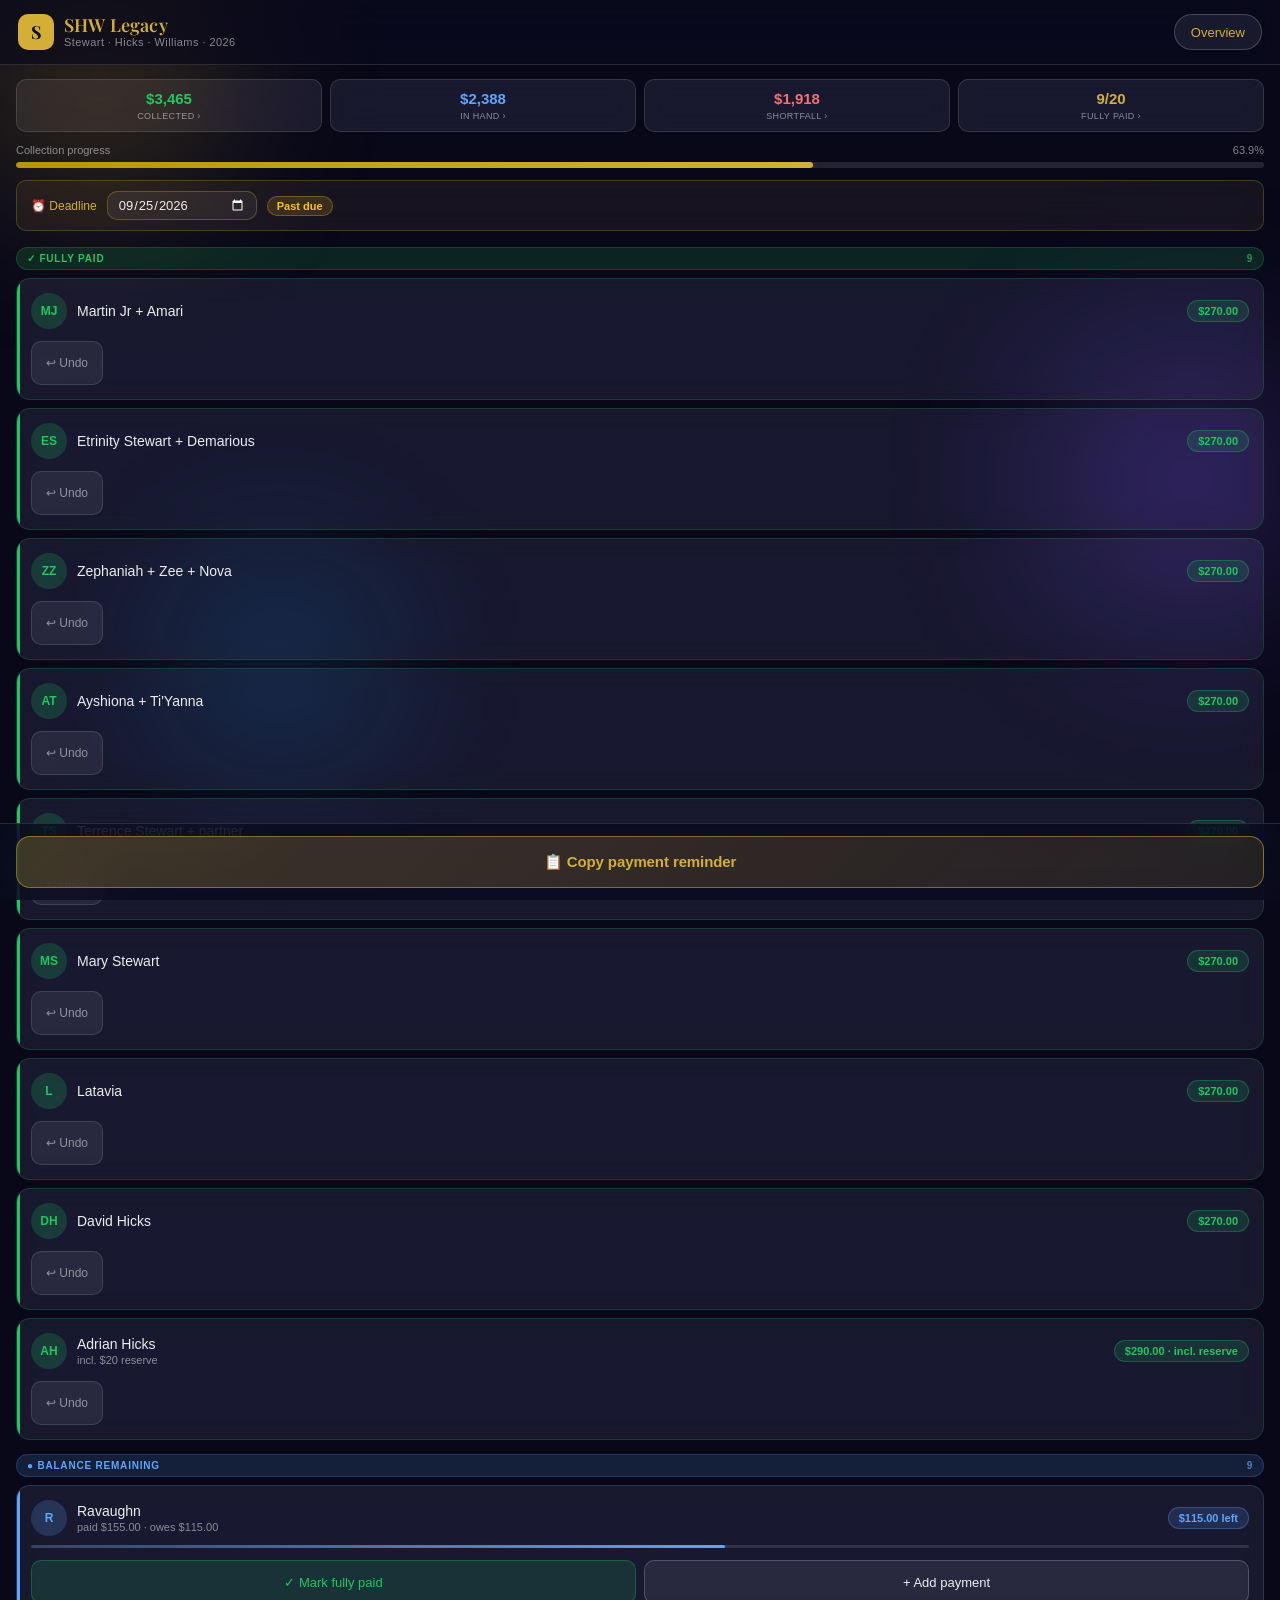
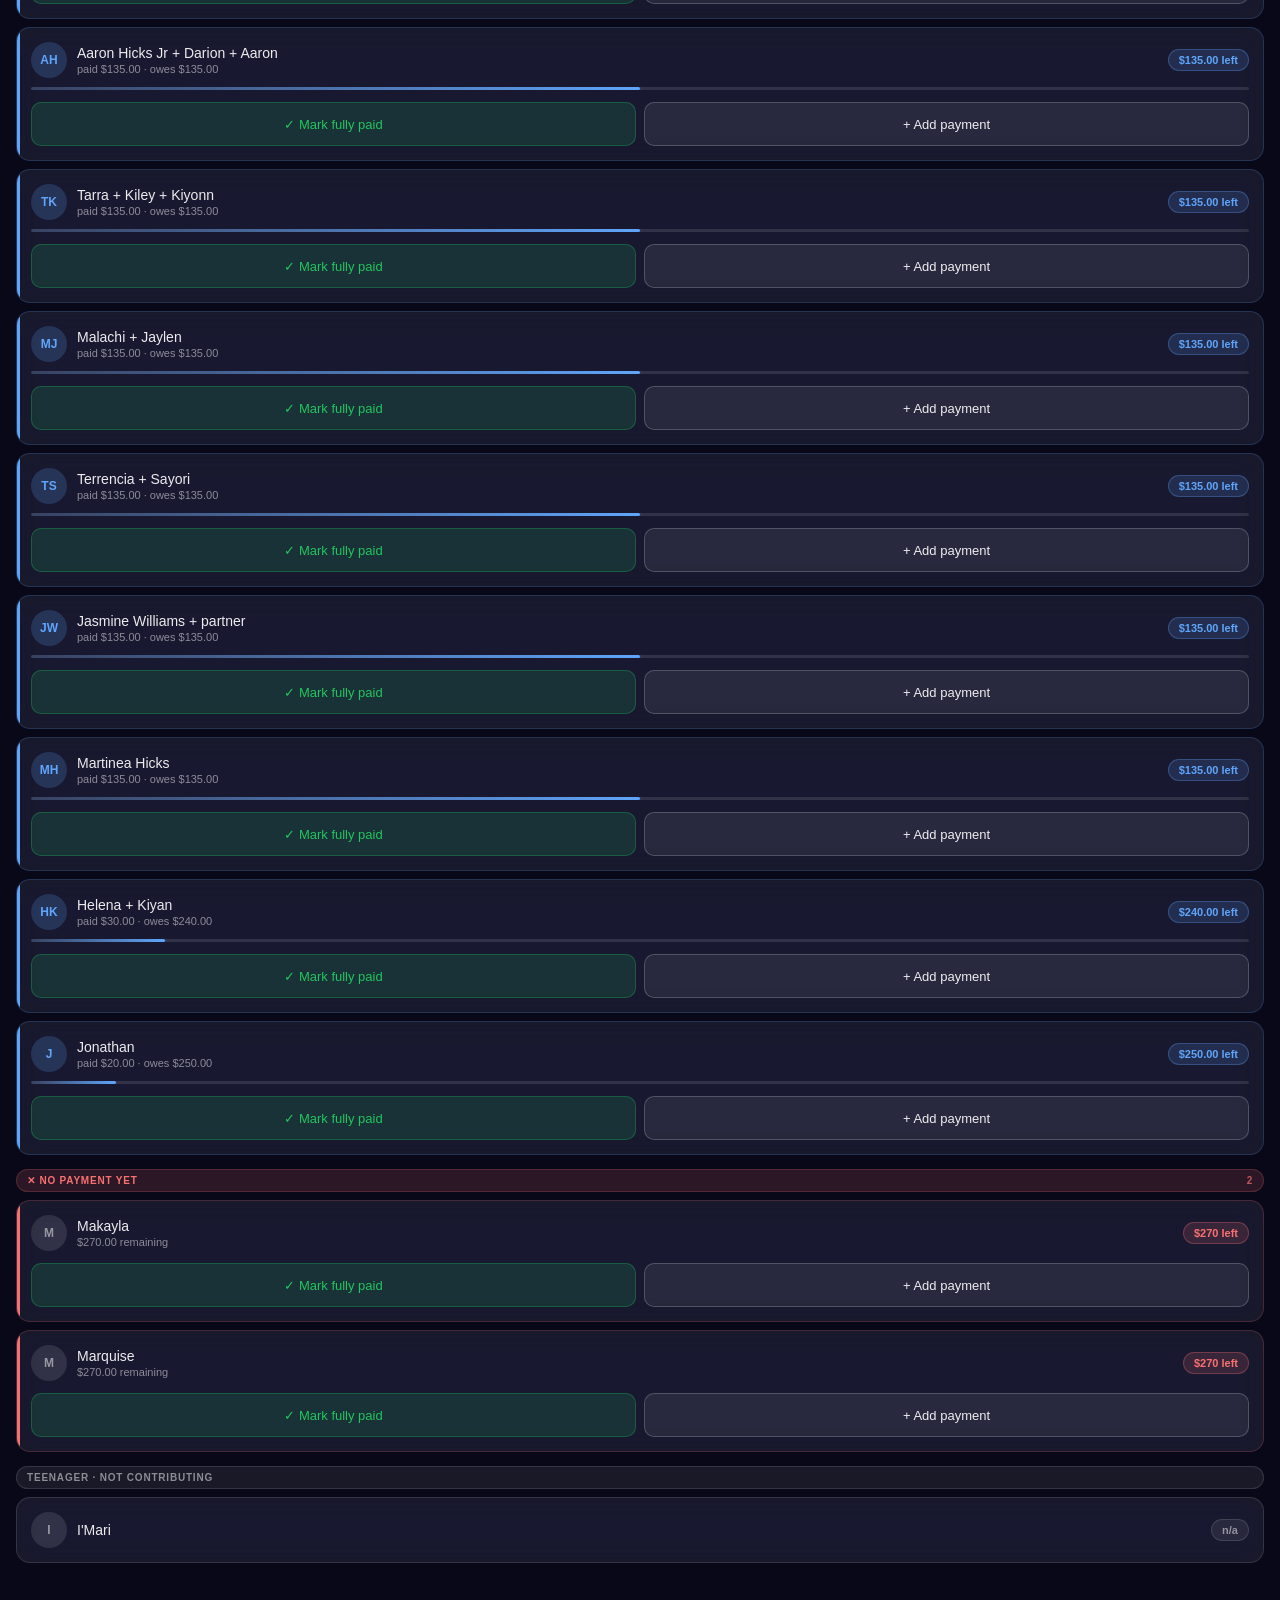
==== commit 9147980c: "Update index.html" ====
--- a/index.html
+++ b/index.html
@@ -1,6 +1,6 @@
 <!DOCTYPE html>
 <html lang="en">
-<head>
+<head> 
   <meta charset="UTF-8">
   <meta name="viewport" content="width=device-width, initial-scale=1.0, viewport-fit=cover">
   <meta name="apple-mobile-web-app-capable" content="yes">
